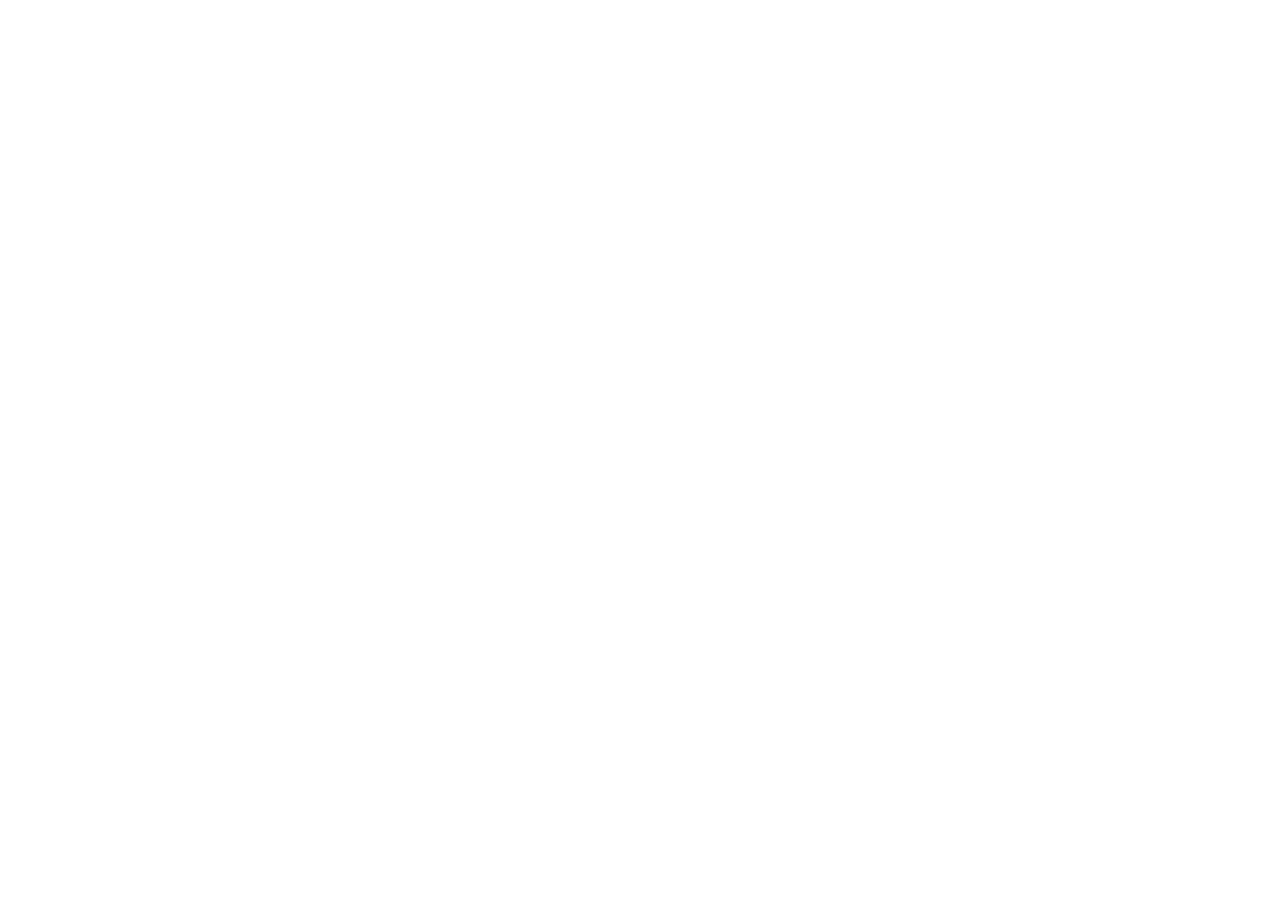
==== first_version/index.html @ ee012e79 "Навел порядок в файлах" ====
<!DOCTYPE html>
<html lang="en">
<head>
    <meta charset="UTF-8">
    <meta name="viewport" content="width=device-width, initial-scale=1.0">
    <meta http-equiv="X-UA-Compatible" content="ie=edge">
    <title>Document</title>
    <link rel="stylesheet" href="css/style.css">
</head>
<body>
    <div class="container">
        <div class="slider">
            
        </div>
    </div>
</body>
</html>
---- first_version/css/style.css ----
* {
    margin: 0;
    padding: 0;
}

.container {
    width: 1366px;
    margin: 0 auto;
}

.slider {
    height: 800px;
    background-image: url(/img/slider-img.jpg)
    
}
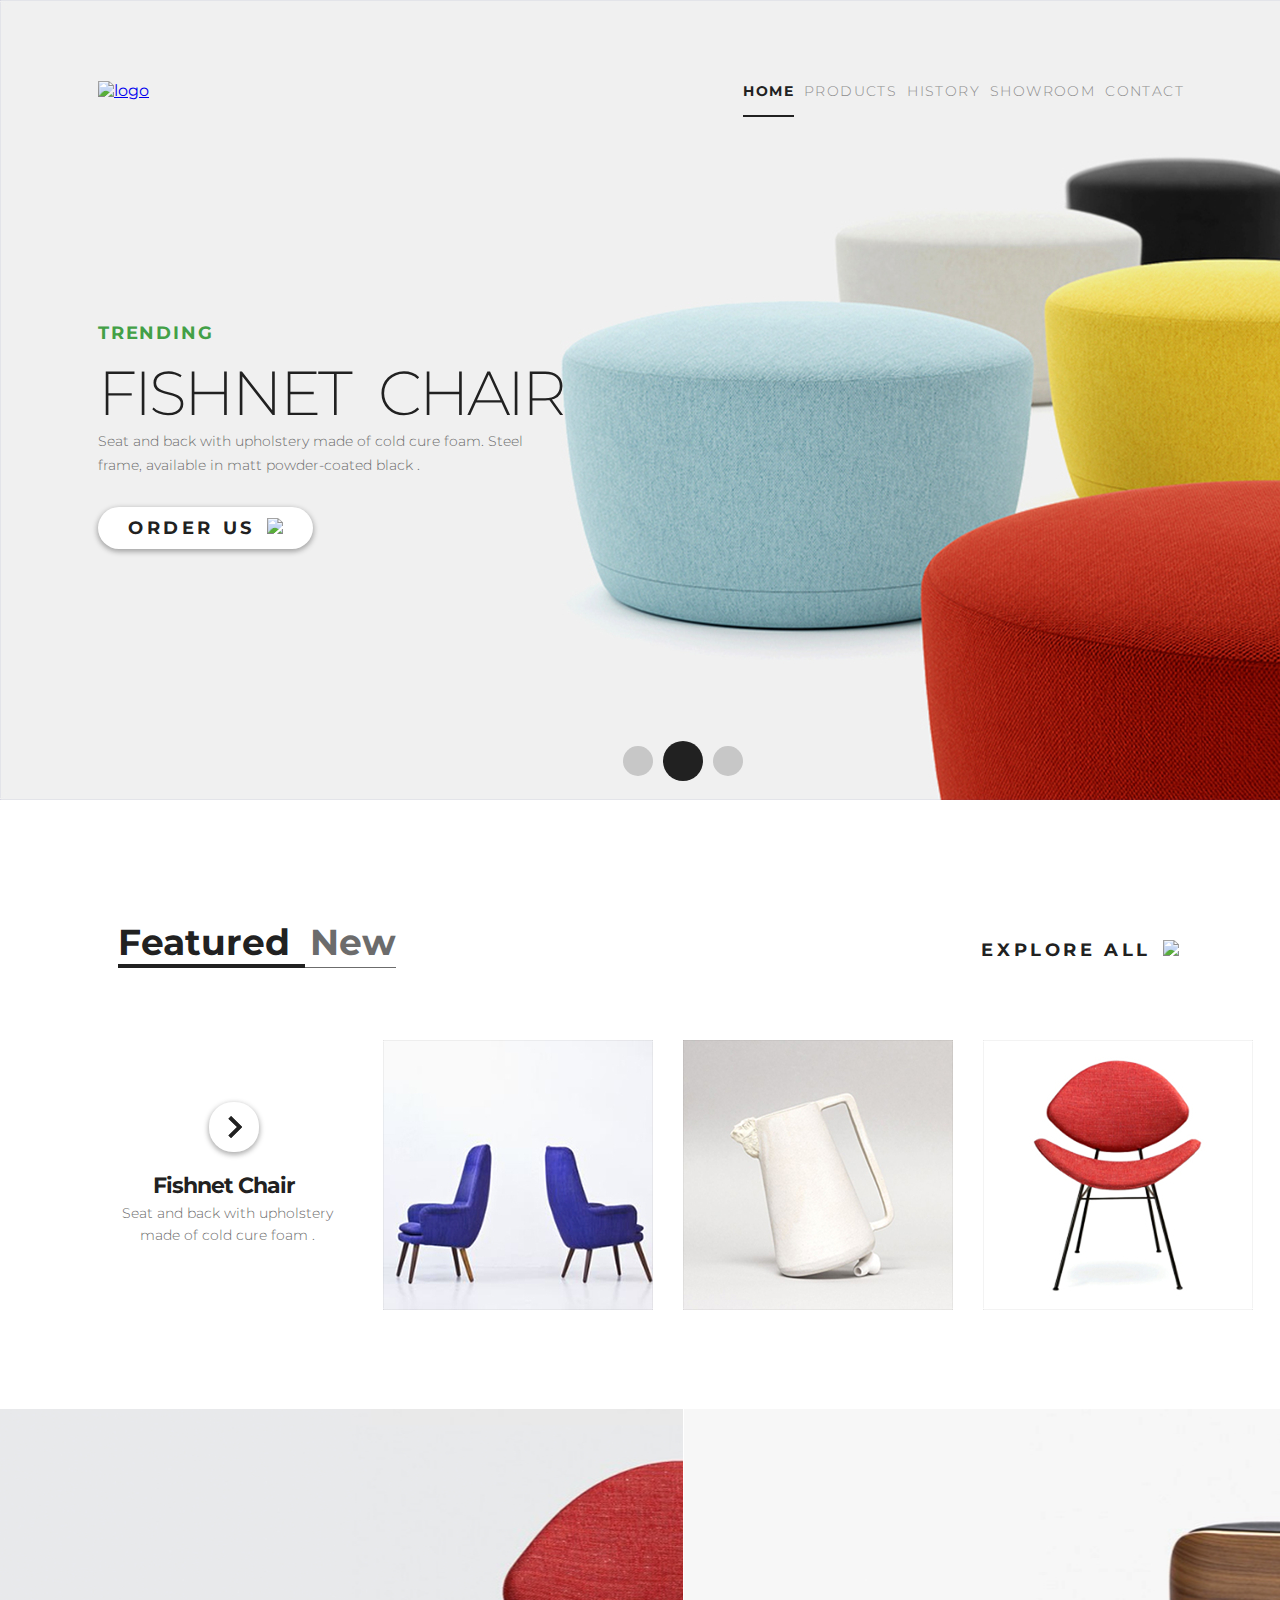
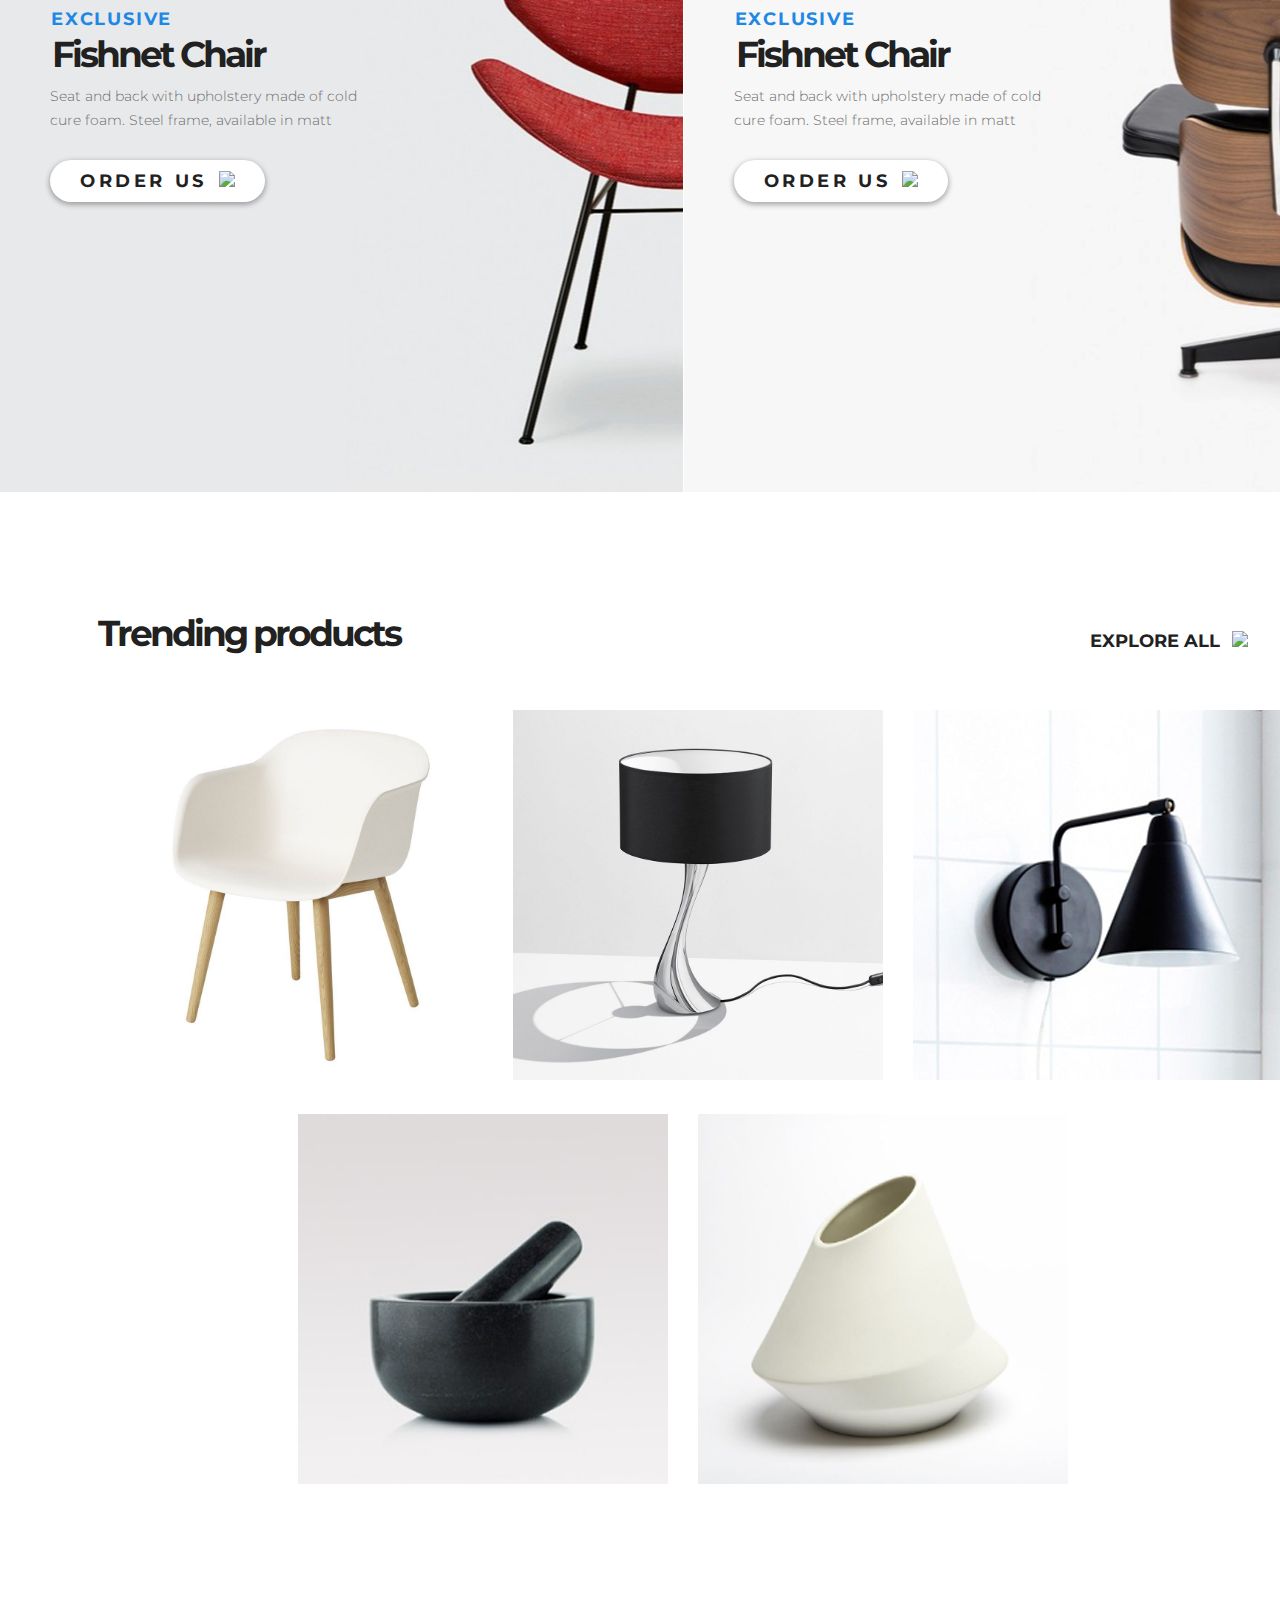
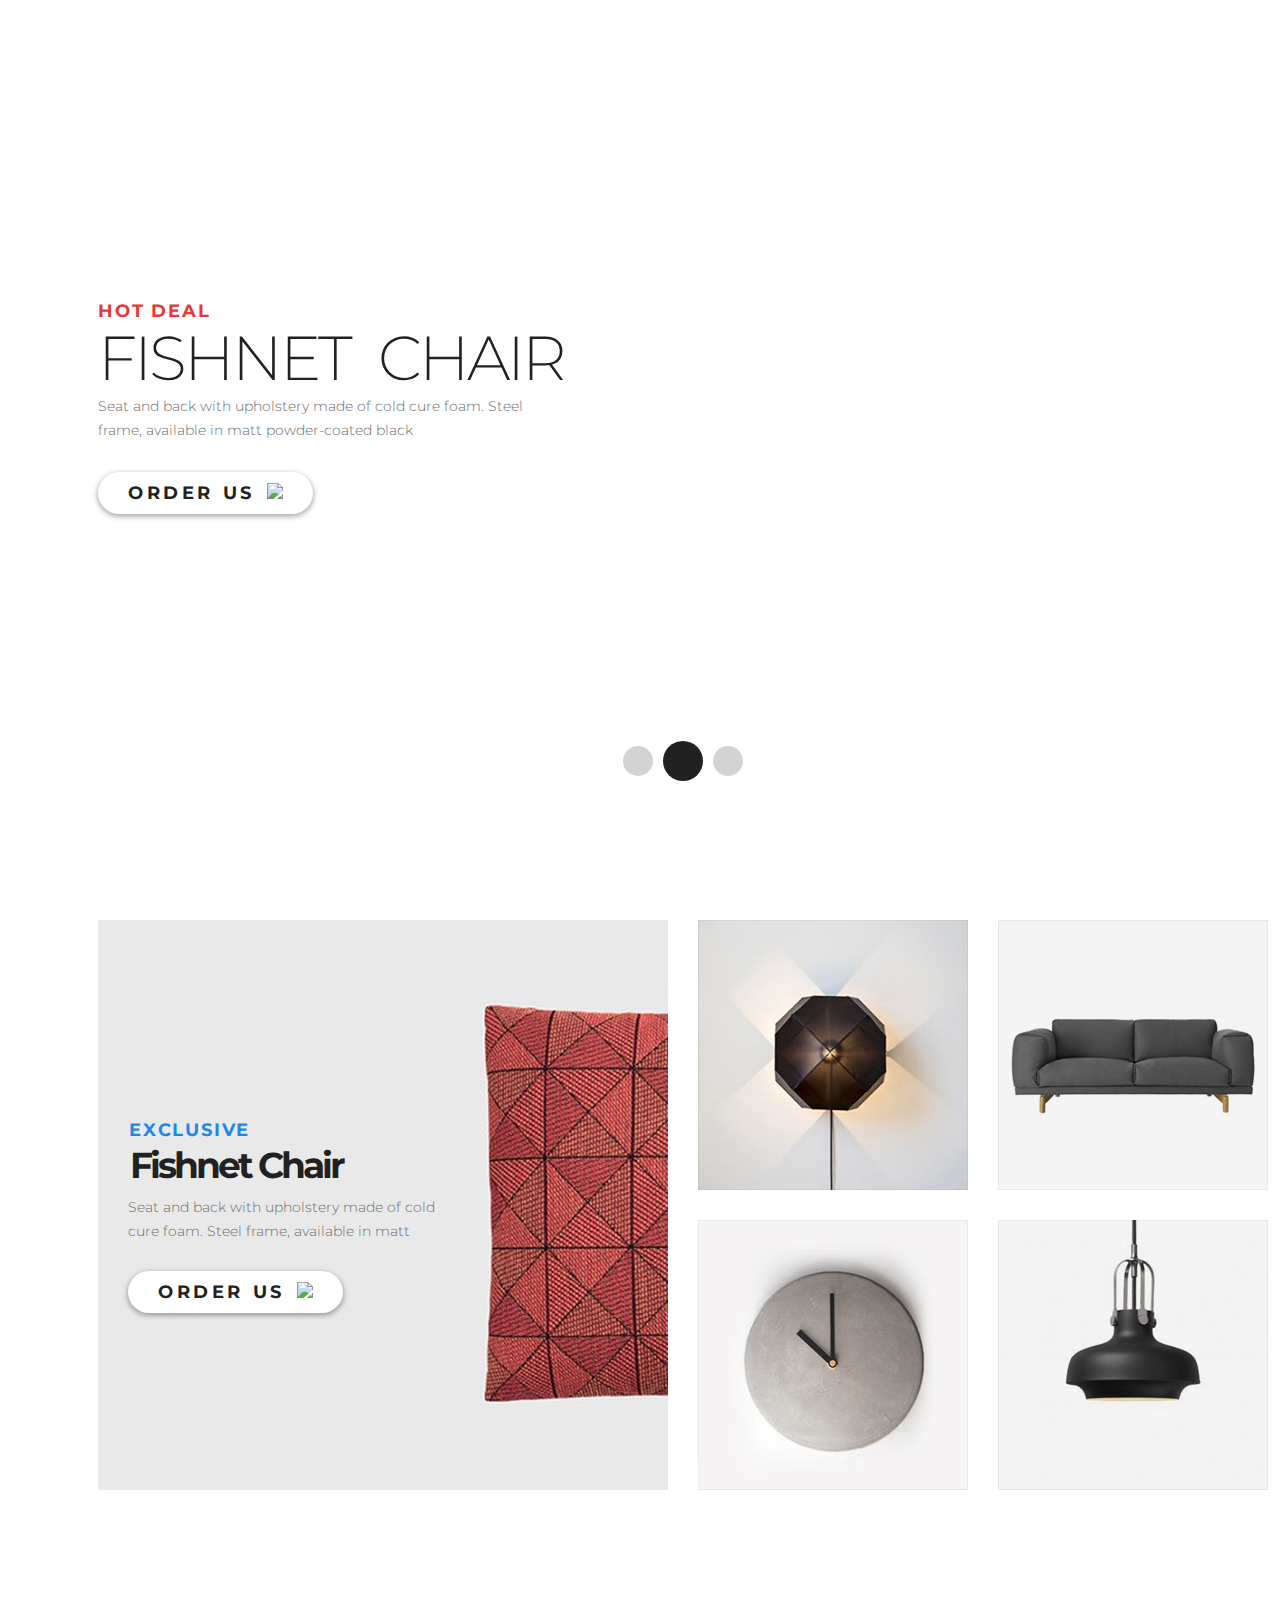
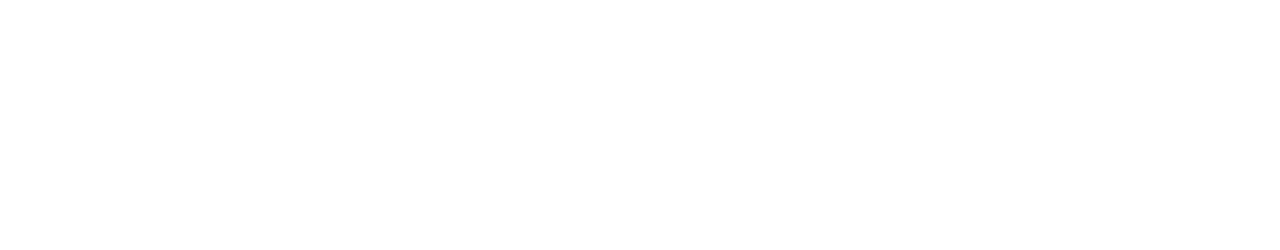
==== commit b854f459: "сделал все блоки кроме последнего" ====
--- a/first_version/index.html
+++ b/first_version/index.html
@@ -1,17 +1,135 @@
 <!DOCTYPE html>
 <html lang="en">
+
 <head>
     <meta charset="UTF-8">
     <meta name="viewport" content="width=device-width, initial-scale=1.0">
     <meta http-equiv="X-UA-Compatible" content="ie=edge">
     <title>Document</title>
+    <link href="https://fonts.googleapis.com/css?family=Montserrat:100,300,400,700&display=swap" rel="stylesheet">
     <link rel="stylesheet" href="css/style.css">
 </head>
+
 <body>
     <div class="container">
-        <div class="slider">
-            
+        <div class="slider site-padding">
+            <div class="header">
+                <a href="index.html" class="logo"><img src="/img/logo.svg" alt="logo"></a>
+                <ul class="menu">
+                    <li class="menu__link menu__link_active">HOME</li>
+                    <li class="menu__link">PRODUCTS</li>
+                    <li class="menu__link">HISTORY</li>
+                    <li class="menu__link">SHOWROOM</li>
+                    <li class="menu__link">CONTACT</li>
+                    <li class="menu__link"><img class="search" src="/img/search.svg" alt=""></li>
+                </ul>
+            </div>
+            <div class="slider__text">
+                <p class="slider__text_above">TRENDING</p>
+                <h2 class="slider__h2">Fishnet Chair</h2>
+                <p class="slider__text_info">Seat and back with upholstery made of cold cure foam. Steel frame,
+                    available in matt powder-coated black
+                    .</p>
+                <a class="button" href="#"> Order Us<img class="arrow" src="/img/arrow.svg"></a>
+
+            </div>
+            <div class="slider__pagination">
+                <a href="" class="slider__circle"></a>
+                <a href="" class="slider__circle slider__circle_active"></a>
+                <a href="" class="slider__circle"></a>
+            </div>
+        </div>
+        <div class="featured ">
+            <ul class="featured__menu">
+                <li class="featured__menu_link_active">Featured</li>
+                <li class="featured__menu_link_new">New</li>
+                <li class="featured__menu_link featured__menu_side">EXPLORE&nbsp;ALL<img class="arrow"
+                        src="/img/arrow.svg"></li>
+            </ul>
+            <div class="featured__goods">
+                <div class="featured__goods_back">
+                    <div class="arrow__button" href="#">
+                        <img class="arrow_button_img" src="img/arrow.svg">
+
+                    </div>
+                    <h3 class="featured__goods_h3">Fishnet&nbsp;Chair</h3>
+                    <p class="featured__goods_text">Seat and back with upholstery made of cold cure foam
+                        .</p>
+                </div>
+                <a href="" class="featured__goods_img"><img src="img/product-2.jpg" alt=""></a>
+                <a href="" class="featured__goods_img"><img src="img/product-3.jpg" alt=""></a>
+                <a href="" class="featured__goods_img"><img src="img/product-4.jpg" alt=""></a>
+            </div>
+        </div>
+        <div class="exclusive">
+            <div class="exclusive_half_first">
+                <div class="exclusive__all_text">
+                    <p class="exclusive__text_above">exclusive</p>
+                    <h2 class="exclusive__h2">Fishnet&nbsp;Chair</h2>
+                    <p class="exclusive__text_info">Seat and back with upholstery made of cold cure foam. Steel frame,
+                        available in matt</p>
+                    <a class="exclusive__button" href="#"> Order Us<img class="arrow" src="/img/arrow.svg"></a>
+                </div>
+
+            </div>
+            <div class="exclusive_half_second">
+                <div class="exclusive__all_text">
+                    <p class="exclusive__text_above">exclusive</p>
+                    <h2 class="exclusive__h2">Fishnet&nbsp;Chair</h2>
+                    <p class="exclusive__text_info">Seat and back with upholstery made of cold cure foam. Steel frame,
+                        available in matt</p>
+                    <a class="exclusive__button" href="#"> Order Us<img class="arrow" src="/img/arrow.svg"></a>
+                </div>
+
+            </div>
+        </div>
+        <div class="trending__products">
+            <nav class="trending__products_nav">
+                <h2 class="trending__h2">Trending&nbsp;products</h2>
+                <a class="trending__products_explore" href="#">EXPLORE&nbsp;ALL<img class="arrow"
+                        src="/img/arrow.svg"></a>
+            </nav>
+            <div class="trending__images">
+                <a href="" class="trending__images_item"><img src="/img/product-11.jpg" alt=""></a>
+                <a href="" class="trending__images_item"><img src="img/product-21.jpg" alt=""></a>
+                <a href="" class="trending__images_item"><img src="img/product-31.jpg" alt=""></a>
+                <a href="" class="trending__images_item"><img src="img/product-41.jpg" alt=""></a>
+                <a href="" class="trending__images_item"><img src="img/product-5.jpg" alt=""></a>
+                <a href="" class="trending__images_item"><img src="img/product-6.jpg" alt=""></a>
+
+            </div>
+        </div>
+        <div class="deal site-padding">
+            <div class="deal__text">
+                <p class="deal__text_above">Hot&nbsp;deal</p>
+                <h2 class="deal__h2">Fishnet Chair</h2>
+                <p class="deal__text_info">Seat and back with upholstery made of cold cure foam. Steel frame, available
+                    in matt powder-coated black
+                </p>
+                <a class="button" href="#"> Order Us<img class="arrow" src="/img/arrow.svg"></a>
+
+            </div>
+            <div class="deal__pagination">
+                <a href="" class="deal__circle"></a>
+                <a href="" class="deal__circle deal__circle_active"></a>
+                <a href="" class="deal__circle"></a>
+            </div>
+        </div>
+        <div class="galerie site-padding">
+            <div class="galerie__big">
+                <div class="galerie__all_text">
+                    <p class="galerie__text_above">exclusive</p>
+                    <h2 class="galerie__h2">Fishnet&nbsp;Chair</h2>
+                    <p class="galerie__text_info">Seat and back with upholstery made of cold cure foam. Steel frame,
+                        available in matt</p>
+                    <a class="button galerie__button" href="#"> Order Us<img class="arrow" src="/img/arrow.svg"></a>
+                </div>
+            </div>
+            <div class="galerie__small">
+
+            </div>
         </div>
     </div>
 </body>
+
 </html>--- a/first_version/css/style.css
+++ b/first_version/css/style.css
@@ -3,6 +3,10 @@
     padding: 0;
 }
 
+body {
+    font-family: 'Montserrat', sans-serif;
+}
+
 .container {
     width: 1366px;
     margin: 0 auto;
@@ -10,6 +14,532 @@
 
 .slider {
     height: 800px;
-    background-image: url(/img/slider-img.jpg)
-    
+    background-image: url(../img/slider-img.jpg);
+    display: flex;
+    flex-direction: column;
+    justify-content: space-between;
+    padding-bottom: 19px;
+    box-sizing: border-box;
+
+}
+
+.site-padding {
+    padding-right: 98px;
+    padding-left: 98px;
+}
+
+.header {
+    display: flex;
+    justify-content: space-between;
+    align-items: center;
+}
+
+.menu {
+    display: flex;
+    flex-direction: row;
+    list-style: none;
+    padding-top: 67px;
+
+}
+
+.menu__link {
+    text-decoration: none;
+    margin-right: 5px;
+    margin-left: 5px;
+    color: #8c8c8c;
+    font-size: 14px;
+    font-weight: 300;
+    line-height: 48px;
+    text-transform: uppercase;
+    letter-spacing: 1.4px;
+
+
+
+
+}
+
+.logo {
+    padding-top: 63px;
+}
+
+.slider__text_above {
+    color: #43a047;
+    font-size: 18px;
+    font-weight: 700;
+    line-height: 48px;
+    text-transform: uppercase;
+    color: #43a047;
+    letter-spacing: 1.8px;
+}
+
+.slider__h2 {
+    color: #212121;
+    font-size: 62px;
+    font-weight: 250;
+    line-height: 72px;
+    text-transform: uppercase;
+    letter-spacing: -3px;
+    word-spacing: 15px;
+
+}
+
+.slider__text_info {
+    color: #6c6c6c;
+    font-size: 14px;
+    font-weight: 300;
+    line-height: 24px;
+    width: 458px;
+    height: 38px;
+}
+
+.search {
+    padding-top: 14px;
+    padding-right: 69px;
+}
+
+.button {
+    font-size: 18px;
+    font-weight: 700;
+    text-transform: uppercase;
+    color: #212121;
+    letter-spacing: 3.6px;
+    box-shadow: 0 2px 5px 1px rgba(33, 33, 33, 0.35);
+    border-radius: 23px;
+    background-color: #ffffff;
+    padding: 10px 30px;
+    text-decoration: none;
+    display: inline-block;
+    margin-top: 40px;
+}
+
+.menu__link_active {
+    color: #212121;
+    font-weight: 700;
+    letter-spacing: 1.4px;
+    border-bottom: 2px solid #212121;
+}
+
+.slider__circle {
+    display: block;
+    width: 30px;
+    height: 30px;
+    border-radius: 50%;
+    background-color: #212121;
+    opacity: 0.2;
+    margin-left: 5px;
+    margin-right: 5px;
+}
+
+.slider__pagination {
+    display: flex;
+    justify-content: center;
+    align-items: center;
+}
+
+.slider__circle_active {
+    width: 40px;
+    height: 40px;
+    opacity: 1;
+}
+
+.featured {
+    height: 609px;
+}
+
+.featured__menu {
+    display: flex;
+    justify-content: flex-start;
+    flex-direction: row;
+    list-style: none;
+    padding-top: 120px;
+    margin-right: 107px;
+    margin-left: 118px;
+}
+
+.featured__menu_side {
+    padding-top: 18px;
+    padding-right: 80px;
+    color: #212121;
+    font-family: Montserrat;
+    font-size: 18px;
+    font-weight: 700;
+    line-height: 24px;
+    text-transform: uppercase;
+    letter-spacing: 3.6px;
+    margin-left: auto;
+}
+
+.featured__menu_link_active {
+    flex-basis: 158px;
+    color: #212121;
+    font-family: Montserrat;
+    font-size: 36px;
+    font-weight: 700;
+    border-bottom: 4px solid #212121;
+    padding-right: 15px;
+}
+
+.featured__menu_link_new {
+    flex-basis: 80px;
+    padding-left: 5px;
+    color: #6c6c6c;
+    font-family: Montserrat;
+    font-size: 36px;
+    font-weight: 700;
+    border-bottom: 1px solid #6c6c6c;
+}
+
+.featured__goods {
+    display: flex;
+    padding-top: 72px;
+    justify-content: space-between;
+    margin-right: 98px;
+    margin-left: 98px;
+
+}
+
+.featured__goods_img {
+    margin-right: 15px;
+    margin-left: 15px;
+}
+
+.exclusive {
+    display: flex;
+}
+
+.exclusive_half_first {
+    margin-right: 1px;
+    height: 683px;
+    background-image: url(../img/promo-img1.jpg);
+    width: 683px;
+}
+
+.exclusive_half_second {
+
+    height: 683px;
+    background-image: url(../img/promo-img.jpg);
+    width: 683px;
+}
+
+.trending__products {
+    height: 1108px;
+}
+
+.trending__products_nav {
+    display: flex;
+    justify-content: space-between;
+}
+
+.trending__products_explore {
+    text-decoration: none;
+    padding-right: 118px;
+    padding-top: 137px;
+    width: 158px;
+    height: 13px;
+    color: #212121;
+    font-family: Montserrat;
+    font-size: 18px;
+    font-weight: 700;
+    line-height: 24px;
+    text-transform: uppercase;
+    letter-spacing: 0px;
+}
+
+.trending__h2 {
+    width: 331px;
+    height: 35px;
+    color: #212121;
+    font-family: Montserrat;
+    font-size: 36px;
+    font-weight: 700;
+    padding-left: 98px;
+    padding-top: 119px;
+    letter-spacing: -3px;
+}
+
+.trending__images {
+    padding-top: 64px;
+    display: flex;
+    justify-content: center;
+    flex-wrap: wrap;
+
+
+}
+
+.trending__images_item {
+
+    margin-right: 15px;
+    margin-left: 15px;
+    padding-bottom: 30px;
+}
+
+.deal {
+    height: 800px;
+    background-image: url(/img/slider.jpg);
+    display: flex;
+    flex-direction: column;
+    justify-content: space-between;
+    padding-bottom: 19px;
+    box-sizing: border-box;
+}
+
+.deal__text {
+    padding-top: 287px;
+}
+
+.deal__text_above {
+    width: 105px;
+    height: 13px;
+    color: #e53935;
+    font-family: Montserrat;
+    font-size: 18px;
+    font-weight: 700;
+    line-height: 48px;
+    text-transform: uppercase;
+    letter-spacing: 1.8px;
+}
+
+.deal__h2 {
+    color: #212121;
+    font-size: 62px;
+    font-weight: 250;
+    line-height: 72px;
+    text-transform: uppercase;
+    letter-spacing: -3px;
+    word-spacing: 15px;
+    padding-top: 22px;
+}
+
+.deal__text_info {
+    width: 458px;
+    height: 38px;
+    color: #6c6c6c;
+    font-family: Montserrat;
+    font-size: 14px;
+    font-weight: 300;
+    line-height: 24px;
+}
+
+.deal__pagination {
+    display: flex;
+    justify-content: center;
+    align-items: center;
+}
+
+.deal__circle {
+    display: block;
+    width: 30px;
+    height: 30px;
+    border-radius: 50%;
+    background-color: #212121;
+    opacity: 0.2;
+    margin-left: 5px;
+    margin-right: 5px;
+}
+
+.deal__circle_active {
+    width: 40px;
+    height: 40px;
+    opacity: 1;
+}
+
+.featured__goods_example {
+    width: 270px;
+    height: 270px;
+    border: 1px solid #9c9c9c;
+    background-color: #ffffff;
+    opacity: 0.9;
+}
+
+.galerie {
+    height: 810px;
+    padding-top: 120px;
+    padding-bottom: 120px;
+    display: flex;
+
+
+}
+
+.galerie__big {
+    width: 570px;
+    height: 570px;
+    background-image: url(../img/product-1-lg.jpg);
+
+}
+
+.galerie__small {
+    width: 570px;
+    height: 570px;
+    background-image: url(../img/4-layers.jpg);
+    margin-left: 30px;
+
+
+
+}
+
+
+
+.galerie__text_above {
+    padding-top: 186px;
+    width: 115px;
+    height: 13px;
+    color: #1e88e5;
+
+    font-family: Montserrat;
+    font-size: 18px;
+    font-weight: 700;
+    line-height: 48px;
+    text-transform: uppercase;
+
+
+    letter-spacing: 1.8px;
+    padding-left: 31px;
+}
+
+.galerie__h2 {
+    width: 236px;
+    height: 28px;
+    color: #212121;
+    font-family: Montserrat;
+    font-size: 36px;
+    font-weight: 700;
+    padding-top: 24px;
+    padding-left: 32px;
+    letter-spacing: -3px;
+}
+
+.galerie__text_info {
+    width: 332px;
+    height: 36px;
+    color: #6c6c6c;
+    font-family: Montserrat;
+    font-size: 14px;
+    font-weight: 300;
+    line-height: 24.04px;
+    padding-top: 24px;
+    padding-left: 30px;
+
+}
+
+.galerie__button {
+    margin-left: 30px;
+    letter-spacing: 3.6px;
+}
+
+.arrow {
+    padding-left: 12px;
+
+}
+
+
+
+.exclusive__text_above {
+    padding-top: 186px;
+    width: 115px;
+    height: 13px;
+    color: #1e88e5;
+
+    font-family: Montserrat;
+    font-size: 18px;
+    font-weight: 700;
+    line-height: 48px;
+    text-transform: uppercase;
+
+
+    letter-spacing: 1.8px;
+    padding-left: 51px;
+
+}
+
+.exclusive__h2 {
+    width: 236px;
+    height: 28px;
+    color: #212121;
+    font-family: Montserrat;
+    font-size: 36px;
+    font-weight: 700;
+    padding-top: 24px;
+    padding-left: 52px;
+    letter-spacing: -3px;
+}
+
+.exclusive__text_info {
+    width: 332px;
+    height: 36px;
+    color: #6c6c6c;
+    font-family: Montserrat;
+    font-size: 14px;
+    font-weight: 300;
+    line-height: 24.04px;
+    padding-top: 24px;
+    padding-left: 50px;
+}
+
+.exclusive__button {
+    font-size: 18px;
+    font-weight: 700;
+    text-transform: uppercase;
+    color: #212121;
+    letter-spacing: 3.6px;
+    box-shadow: 0 2px 5px 1px rgba(33, 33, 33, 0.35);
+    border-radius: 23px;
+    background-color: #ffffff;
+    padding: 10px 30px;
+    text-decoration: none;
+    display: inline-block;
+    margin-top: 40px;
+    margin-left: 50px;
+}
+
+.featured__goods_back {
+    width: 270px;
+    height: 270px;
+    background-image: url(/img/back.svg);
+
+
+
+}
+
+.arrow__button {
+    width: 48px;
+    height: 48px;
+    border: 1px solid #ffffff33;
+    box-shadow: 0 2px 5px 1px rgba(33, 33, 33, 0.35);
+    border-radius: 24px;
+    background-color: #ffffff33;
+    display: flex;
+    justify-content: center;
+    align-items: center;
+    margin-left: 111px;
+    margin-top: 62px;
+}
+
+.arrow_button_img {
+    width: 15px;
+}
+
+.featured__goods_h3 {
+    margin-top: 19px;
+    text-align: center;
+    width: 145px;
+    height: 17px;
+    color: #212121;
+    font-family: Montserrat;
+    font-size: 22px;
+    font-weight: 700;
+    line-height: 29.88px;
+    margin-left: 53px;
+    letter-spacing: -1px
+}
+
+.featured__goods_text {
+    text-align: center;
+    margin-left: 20px;
+    margin-top: 15px;
+    color: #6c6c6c;
+    font-family: Montserrat;
+    font-size: 14px;
+    font-weight: 300;
+    line-height: 21.91px;
+    margin-right: 32px;
 }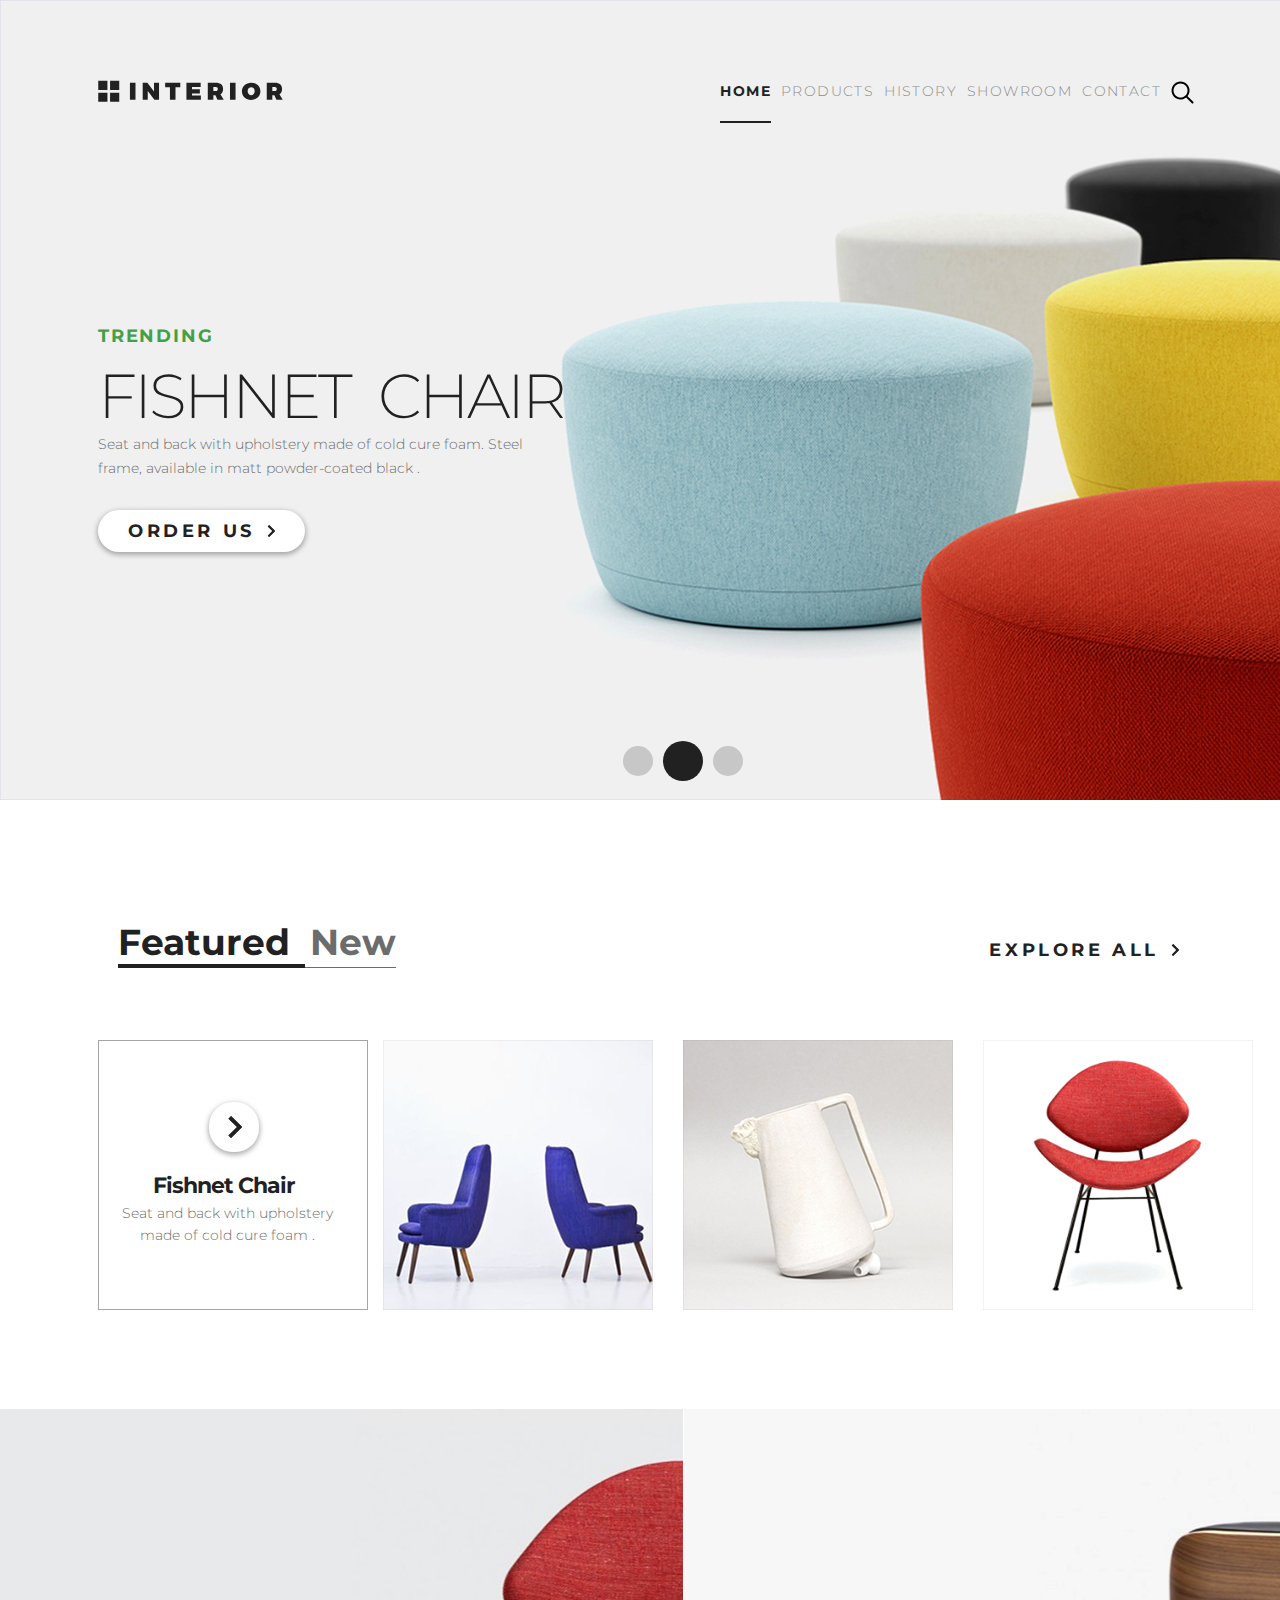
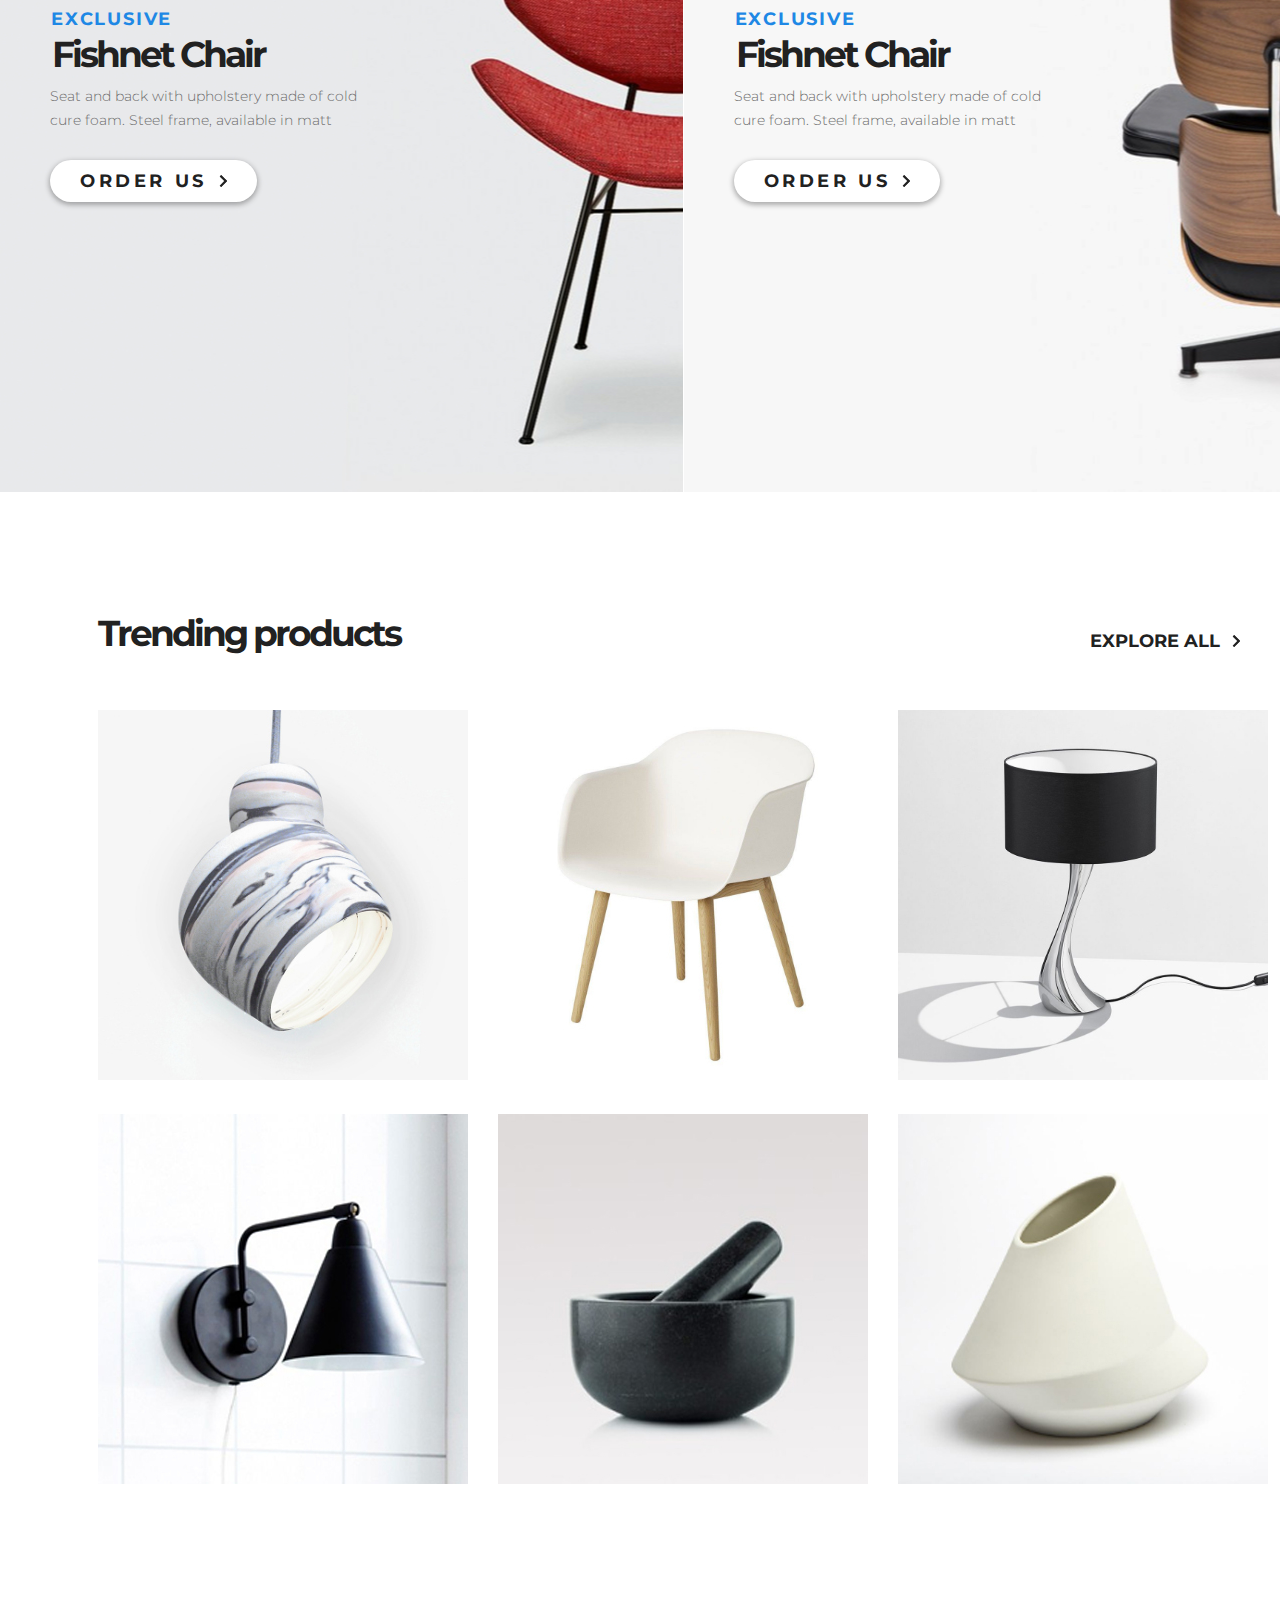
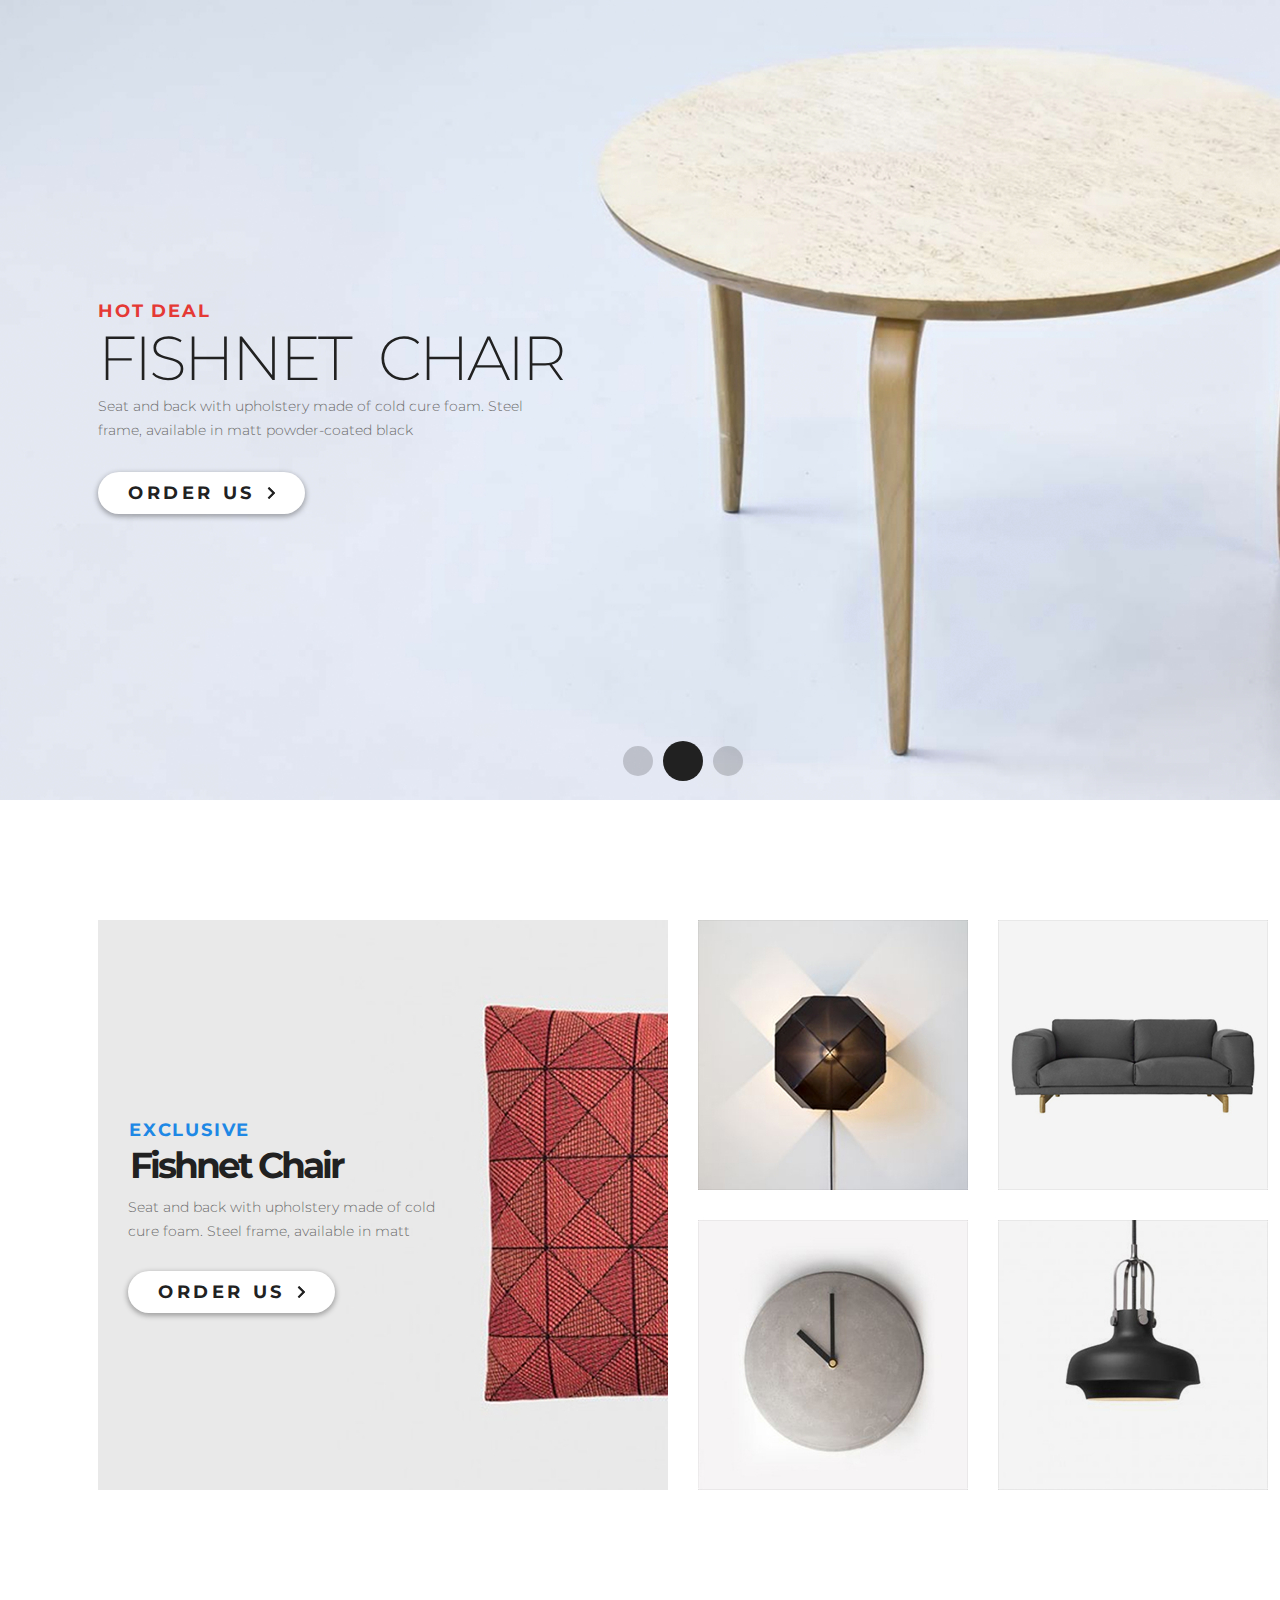
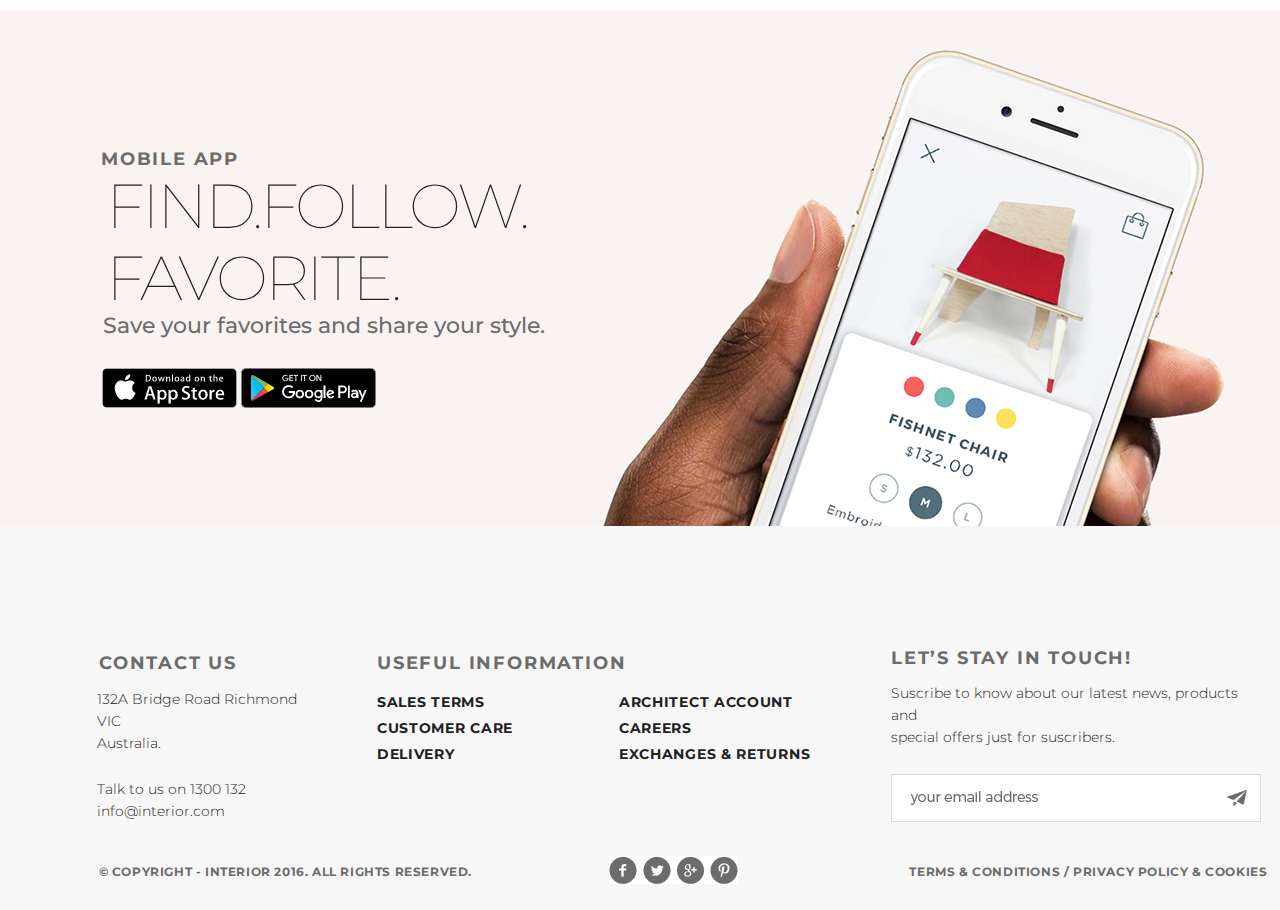
==== commit 05b1b861: "закончил дз" ====
--- a/first_version/index.html
+++ b/first_version/index.html
@@ -7,6 +7,7 @@
     <meta http-equiv="X-UA-Compatible" content="ie=edge">
     <title>Document</title>
     <link href="https://fonts.googleapis.com/css?family=Montserrat:100,300,400,700&display=swap" rel="stylesheet">
+    <link href="https://fonts.googleapis.com/css?family=Montserrat:100,400&display=swap" rel="stylesheet">
     <link rel="stylesheet" href="css/style.css">
 </head>
 
@@ -14,14 +15,14 @@
     <div class="container">
         <div class="slider site-padding">
             <div class="header">
-                <a href="index.html" class="logo"><img src="/img/logo.svg" alt="logo"></a>
+                <a href="index.html" class="logo"><img src="img/logo.svg" alt="logo"></a>
                 <ul class="menu">
                     <li class="menu__link menu__link_active">HOME</li>
                     <li class="menu__link">PRODUCTS</li>
                     <li class="menu__link">HISTORY</li>
                     <li class="menu__link">SHOWROOM</li>
                     <li class="menu__link">CONTACT</li>
-                    <li class="menu__link"><img class="search" src="/img/search.svg" alt=""></li>
+                    <li class="menu__link"><img class="search" src="img/search.svg" alt=""></li>
                 </ul>
             </div>
             <div class="slider__text">
@@ -30,7 +31,7 @@
                 <p class="slider__text_info">Seat and back with upholstery made of cold cure foam. Steel frame,
                     available in matt powder-coated black
                     .</p>
-                <a class="button" href="#"> Order Us<img class="arrow" src="/img/arrow.svg"></a>
+                <a class="button" href="#"> Order Us<img class="arrow" src="img/arrow.svg"></a>
 
             </div>
             <div class="slider__pagination">
@@ -44,7 +45,7 @@
                 <li class="featured__menu_link_active">Featured</li>
                 <li class="featured__menu_link_new">New</li>
                 <li class="featured__menu_link featured__menu_side">EXPLORE&nbsp;ALL<img class="arrow"
-                        src="/img/arrow.svg"></li>
+                        src="img/arrow.svg"></li>
             </ul>
             <div class="featured__goods">
                 <div class="featured__goods_back">
@@ -68,7 +69,7 @@
                     <h2 class="exclusive__h2">Fishnet&nbsp;Chair</h2>
                     <p class="exclusive__text_info">Seat and back with upholstery made of cold cure foam. Steel frame,
                         available in matt</p>
-                    <a class="exclusive__button" href="#"> Order Us<img class="arrow" src="/img/arrow.svg"></a>
+                    <a class="exclusive__button" href="#"> Order Us<img class="arrow" src="img/arrow.svg"></a>
                 </div>
 
             </div>
@@ -78,7 +79,7 @@
                     <h2 class="exclusive__h2">Fishnet&nbsp;Chair</h2>
                     <p class="exclusive__text_info">Seat and back with upholstery made of cold cure foam. Steel frame,
                         available in matt</p>
-                    <a class="exclusive__button" href="#"> Order Us<img class="arrow" src="/img/arrow.svg"></a>
+                    <a class="exclusive__button" href="#"> Order Us<img class="arrow" src="img/arrow.svg"></a>
                 </div>
 
             </div>
@@ -87,10 +88,10 @@
             <nav class="trending__products_nav">
                 <h2 class="trending__h2">Trending&nbsp;products</h2>
                 <a class="trending__products_explore" href="#">EXPLORE&nbsp;ALL<img class="arrow"
-                        src="/img/arrow.svg"></a>
+                        src="img/arrow.svg"></a>
             </nav>
             <div class="trending__images">
-                <a href="" class="trending__images_item"><img src="/img/product-11.jpg" alt=""></a>
+                <a href="" class="trending__images_item"><img src="img/product-11.jpg" alt=""></a>
                 <a href="" class="trending__images_item"><img src="img/product-21.jpg" alt=""></a>
                 <a href="" class="trending__images_item"><img src="img/product-31.jpg" alt=""></a>
                 <a href="" class="trending__images_item"><img src="img/product-41.jpg" alt=""></a>
@@ -106,7 +107,7 @@
                 <p class="deal__text_info">Seat and back with upholstery made of cold cure foam. Steel frame, available
                     in matt powder-coated black
                 </p>
-                <a class="button" href="#"> Order Us<img class="arrow" src="/img/arrow.svg"></a>
+                <a class="button" href="#"> Order Us<img class="arrow" src="img/arrow.svg"></a>
 
             </div>
             <div class="deal__pagination">
@@ -122,11 +123,83 @@
                     <h2 class="galerie__h2">Fishnet&nbsp;Chair</h2>
                     <p class="galerie__text_info">Seat and back with upholstery made of cold cure foam. Steel frame,
                         available in matt</p>
-                    <a class="button galerie__button" href="#"> Order Us<img class="arrow" src="/img/arrow.svg"></a>
+                    <a class="button galerie__button" href="#"> Order Us<img class="arrow" src="img/arrow.svg"></a>
                 </div>
             </div>
             <div class="galerie__small">
 
+            </div>
+        </div>
+        <div class="mobile">
+            <p class="mobile__text_above">
+                mobile&nbsp;app
+            </p>
+            <h2 class="mobile__h2">
+                find.follow.<br>favorite.
+            </h2>
+            <p class="mobile__text_info">
+                Save&nbsp;your&nbsp;favorites&nbsp;and&nbsp;share&nbsp;your&nbsp;style.
+            </p>
+            <div class="mobile__images">
+                <a href="https://www.apple.com/ru/ios/app-store/" target="_blank"><img src="img/app-store.jpg"
+                        alt=""></a>
+                <a href="https://play.google.com/store" target="_blank"><img src="img/google-play.jpg" alt=""></a>
+            </div>
+        </div>
+        <div class="footer">
+            <div class="footer-first">
+                <div class="footer__contact">
+                    <h4 class="footer__contact_us">
+                        contact&nbsp;us
+                    </h4>
+                    <p class="footer__adress">
+                        132A Bridge Road Richmond VIC<br>
+                        Australia.
+
+
+                    </p>
+                    <p class="footer__telefon">
+                        Talk to us on 1300 132<br>
+                        info@interior.com
+                    </p>
+                </div>
+                <div class="footer__info">
+                    <h4 class="footer__info_info">
+                        Useful&nbsp;Information
+                    </h4>
+
+                    <div class="footer_nav">
+                        <div class="footer__all">
+                            <a class="footer__all_link" href="#">Sales terms</a>
+                            <a class="footer__all_link" href="#">Customer&nbsp;care</a>
+                            <a class="footer__all_link" href="#">Delivery</a>
+                        </div>
+                        <div class="footer__all_right">
+                            <a class="footer__all_link" href="#">Architect&nbsp;Account</a>
+                            <a class="footer__all_link" href="#">Careers</a>
+                            <a class="footer__all_link" href="#">exchanges&nbsp;&&nbsp;returns</a>
+                        </div>
+                    </div>
+                </div>
+                <div class="footer__intouch">
+                    <h4 class="footer__intouch_h4">
+                        Let’s Stay in Touch!
+                    </h4>
+                    <p class="footer__intouch_subscribe">
+                        Suscribe to know about our latest news, products and<br>special offers just for suscribers.
+                    </p>
+                    <img src="img/3-layers.jpg" alt="" class="email_img">
+                </div>
+            </div>
+            <div class="footer__copyright">
+                <p class="copyright">
+                    &copy;&nbsp;Copyright&nbsp;-&nbsp;INTERIOR&nbsp;2016.&nbsp;All&nbsp;Rights&nbsp;Reserved.
+                </p>
+                <a href="https://www.facebook.com/" class="footer__logo"><img src="img/social-links.jpg"
+                        alt="social links"></a>
+                <p class="terms">
+                    Terms & Conditions / Privacy policy & Cookies
+                </p>
             </div>
         </div>
     </div>
--- a/first_version/css/style.css
+++ b/first_version/css/style.css
@@ -275,7 +275,7 @@
 
 .deal {
     height: 800px;
-    background-image: url(/img/slider.jpg);
+    background-image: url(../img/slider.jpg);
     display: flex;
     flex-direction: column;
     justify-content: space-between;
@@ -353,8 +353,7 @@
 
 .galerie {
     height: 810px;
-    padding-top: 120px;
-    padding-bottom: 120px;
+
     display: flex;
 
 
@@ -363,6 +362,7 @@
 .galerie__big {
     width: 570px;
     height: 570px;
+    margin-top: 120px;
     background-image: url(../img/product-1-lg.jpg);
 
 }
@@ -372,6 +372,7 @@
     height: 570px;
     background-image: url(../img/4-layers.jpg);
     margin-left: 30px;
+    margin-top: 120px;
 
 
 
@@ -494,7 +495,7 @@
 .featured__goods_back {
     width: 270px;
     height: 270px;
-    background-image: url(/img/back.svg);
+    background-image: url(../img/back.svg);
 
 
 
@@ -542,4 +543,240 @@
     font-weight: 300;
     line-height: 21.91px;
     margin-right: 32px;
+}
+
+.mobile {
+    height: 516px;
+    background-image: url(../img/back-img.png);
+}
+
+.mobile__text_above {
+    width: 128px;
+    height: 13px;
+    color: #6c6c6c;
+    font-family: Montserrat;
+    font-size: 18px;
+    font-weight: 700;
+    line-height: 48px;
+    text-transform: uppercase;
+    letter-spacing: 1.8px;
+    padding-top: 125px;
+    margin-left: 101px;
+}
+
+.mobile__h2 {
+    width: 407px;
+    height: 116px;
+    color: #212121;
+    font-family: Montserrat;
+    font-size: 62px;
+    font-weight: 100;
+    line-height: 72px;
+    text-transform: uppercase;
+    margin-left: 106px;
+    margin-top: 22px;
+    letter-spacing: -3px;
+}
+
+.mobile__text_info {
+    width: 413px;
+    height: 21px;
+    color: #6c6c6c;
+    font-family: Montserrat;
+    font-size: 22px;
+    font-weight: 300;
+    line-height: 24px;
+    margin-top: 28px;
+    margin-left: 103px;
+    font-weight: 500;
+}
+
+.mobile__images {
+    margin-left: 102px;
+    margin-top: 33px;
+}
+
+.footer {
+    height: 384px;
+    background-color: #f7f7f7;
+}
+
+.footer__contact_us {
+    padding-top: 120px;
+    margin-left: 99px;
+    width: 132px;
+    height: 13px;
+    color: #6c6c6c;
+    font-family: Montserrat;
+    font-size: 18px;
+    font-weight: 700;
+    line-height: 24px;
+    text-transform: uppercase;
+
+    letter-spacing: 1.8px;
+}
+
+.footer__adress {
+    margin-top: 24px;
+    margin-left: 97px;
+    color: #212121;
+    font-family: Montserrat;
+    font-size: 14px;
+    font-weight: 300;
+    line-height: 22px;
+}
+
+.footer__telefon {
+    margin-top: 24px;
+    margin-left: 97px;
+    color: #212121;
+    font-family: Montserrat;
+    font-size: 14px;
+    font-weight: 300;
+    line-height: 22px;
+}
+
+.footer__info {
+    width: 422px;
+    margin-right: 50px;
+    margin-bottom: 15px;
+
+}
+
+.footer__info_info {
+    padding-top: 65px;
+    margin-left: 78px;
+    display: flex;
+    width: 237px;
+    height: 13px;
+    color: #6c6c6c;
+    font-family: Montserrat;
+    font-size: 18px;
+    font-weight: 700;
+    line-height: 24px;
+    text-transform: uppercase;
+
+    letter-spacing: 1.8px;
+
+}
+
+.footer__all {
+    margin-left: 78px;
+    margin-top: 25px;
+    width: 132px;
+    height: 62px;
+    color: #212121;
+    font-family: Montserrat;
+    font-size: 14px;
+    font-weight: 700;
+    line-height: 26px;
+    text-transform: uppercase;
+
+    letter-spacing: 0.7px;
+}
+
+.footer__all_right {
+    margin-left: 110px;
+    margin-top: 25px;
+    width: 132px;
+    height: 62px;
+    color: #212121;
+    font-family: Montserrat;
+    font-size: 14px;
+    font-weight: 700;
+    line-height: 26px;
+    text-transform: uppercase;
+
+    letter-spacing: 0.7px;
+
+
+}
+
+.footer_nav {
+    display: flex;
+}
+
+.footer__all_link:active,
+.footer__all_link:hover,
+.footer__all_link {
+    text-decoration: none;
+    color: #212121;
+}
+
+.footer__intouch {
+    padding-top: 120px;
+    margin-left: 120px;
+    margin-right: 105px;
+
+}
+
+.footer__intouch_h4 {
+    color: #6c6c6c;
+    font-family: Montserrat;
+    font-size: 18px;
+    font-weight: 700;
+    line-height: 24px;
+    text-transform: uppercase;
+
+    letter-spacing: 1.8px;
+}
+
+.footer__intouch_subscribe {
+    margin-top: 12px;
+    color: #212121;
+    font-family: Montserrat;
+    font-size: 14px;
+    font-weight: 300;
+    line-height: 22px;
+}
+
+.footer__copyright {
+    display: flex;
+    justify-content: space-around;
+    align-items: center;
+
+}
+
+.email_img {
+    margin-top: 26px;
+}
+
+.footer-first {
+    display: flex;
+    align-items: center;
+    justify-content: space-around;
+
+}
+
+.footer__copyright {
+    margin-top: 30px;
+    margin-left: 30px;
+}
+
+.copyright {
+    color: #6c6c6c;
+    font-family: Montserrat;
+    font-size: 12px;
+    font-weight: 700;
+    line-height: 26px;
+    text-transform: uppercase;
+
+    letter-spacing: 0.6px;
+    margin-left: 20px;
+}
+
+.footer__logo {
+    margin-left: 40px;
+    margin-right: 74px;
+}
+
+.terms {
+    color: #6c6c6c;
+    font-family: Montserrat;
+    font-size: 12px;
+    font-weight: 700;
+    line-height: 26px;
+    text-transform: uppercase;
+    letter-spacing: 0.6px;
+    margin-right: 50px;
 }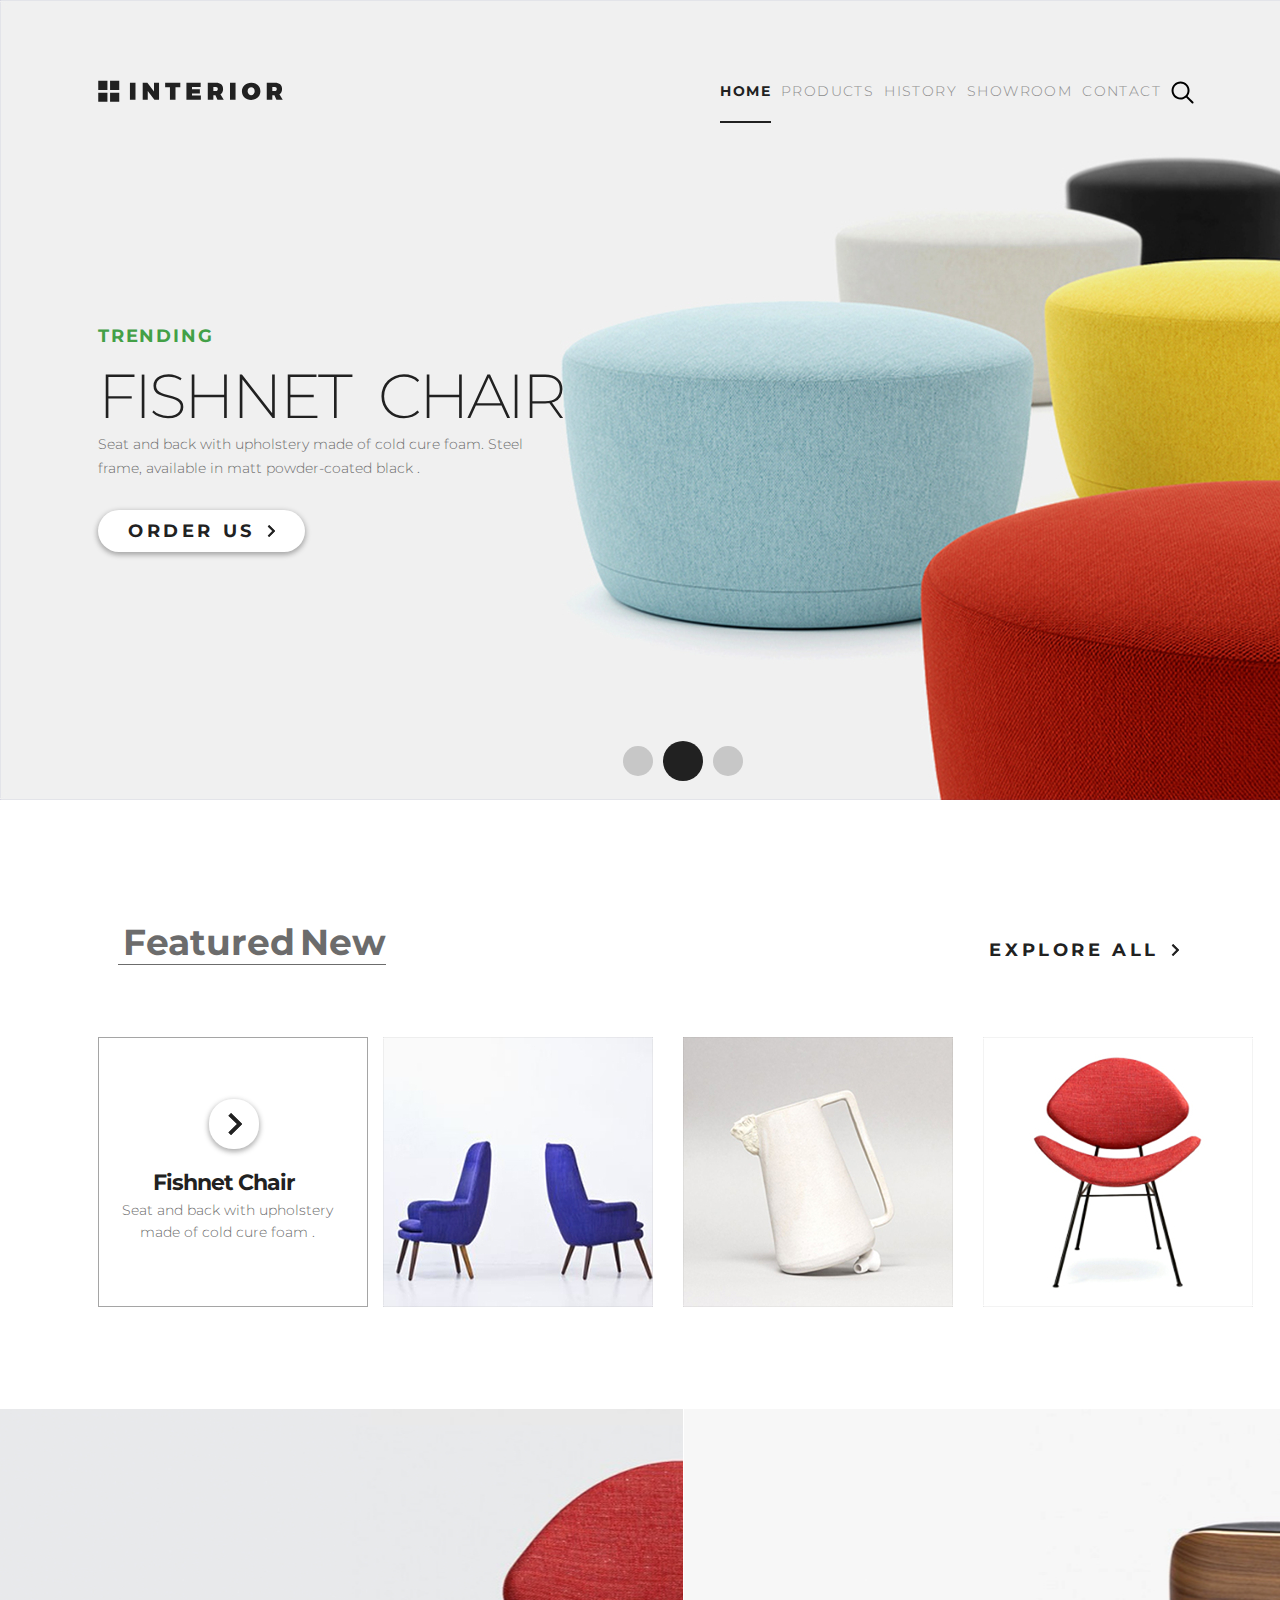
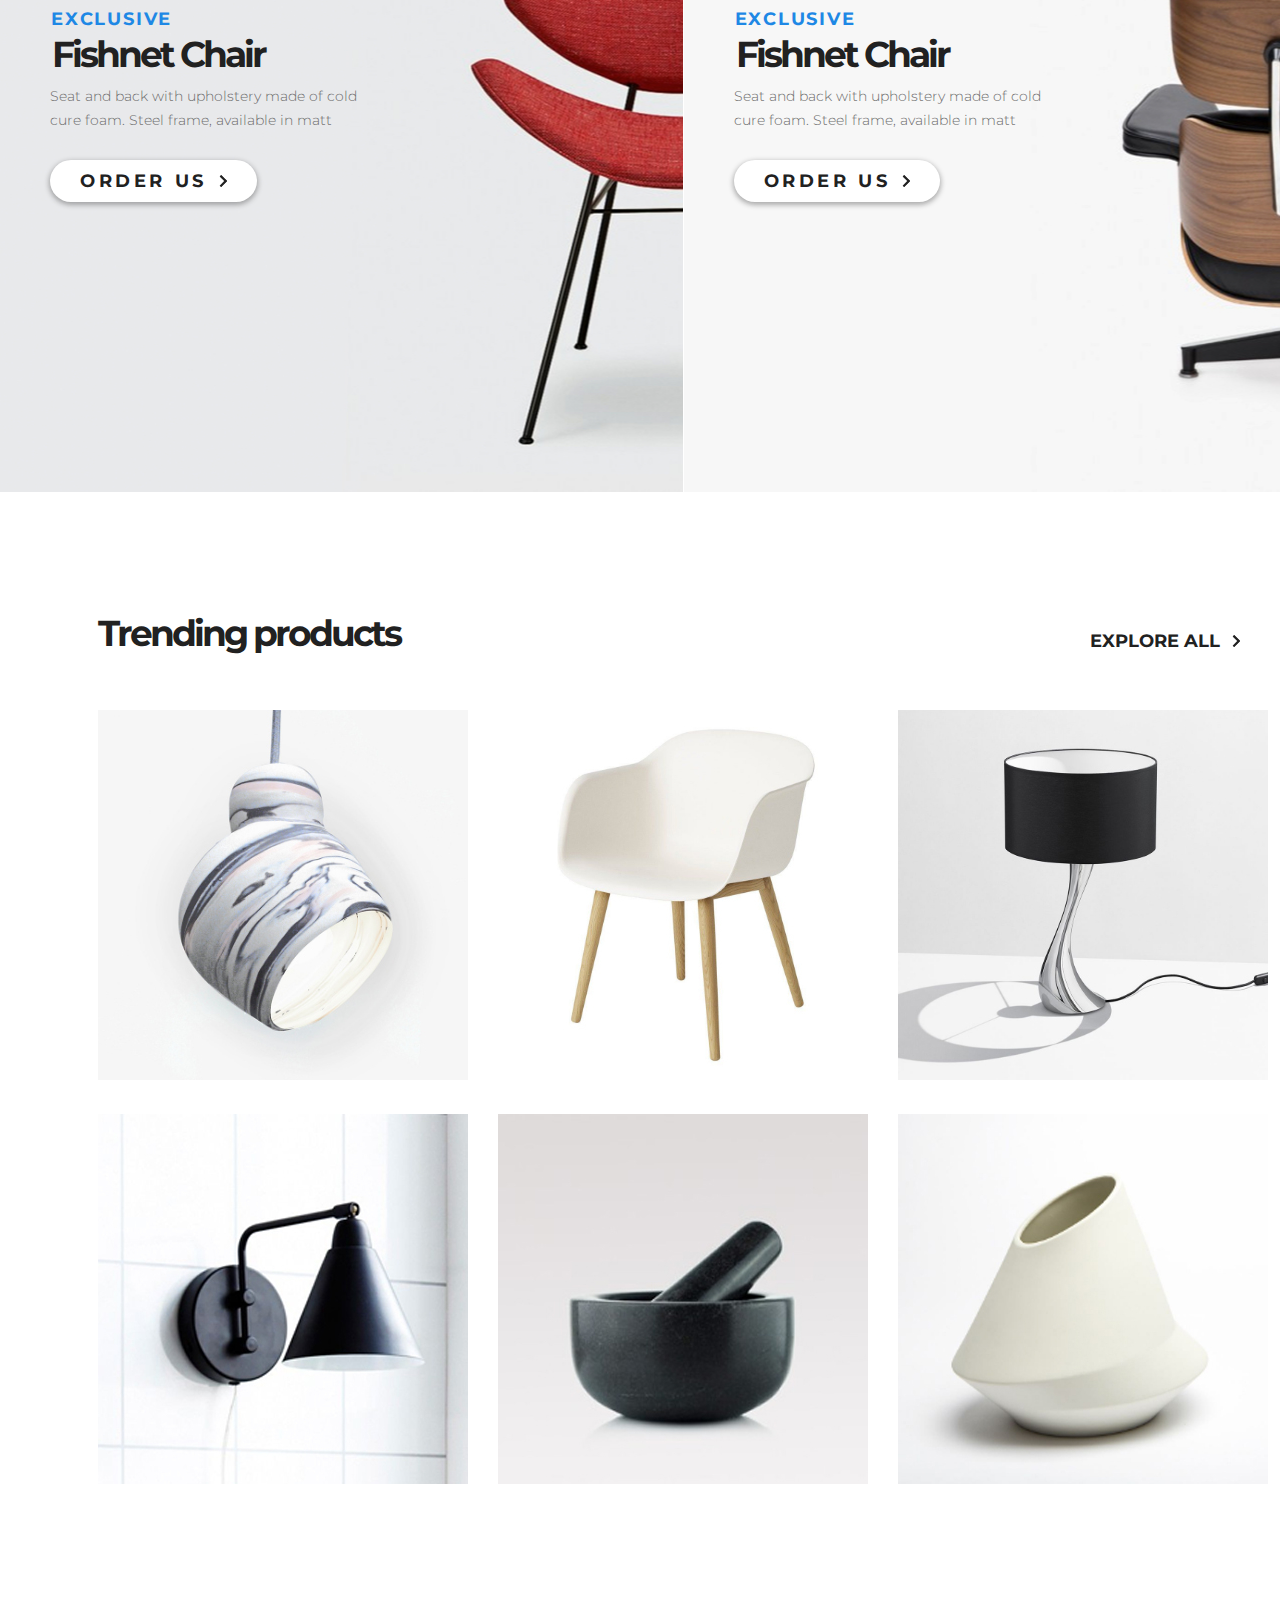
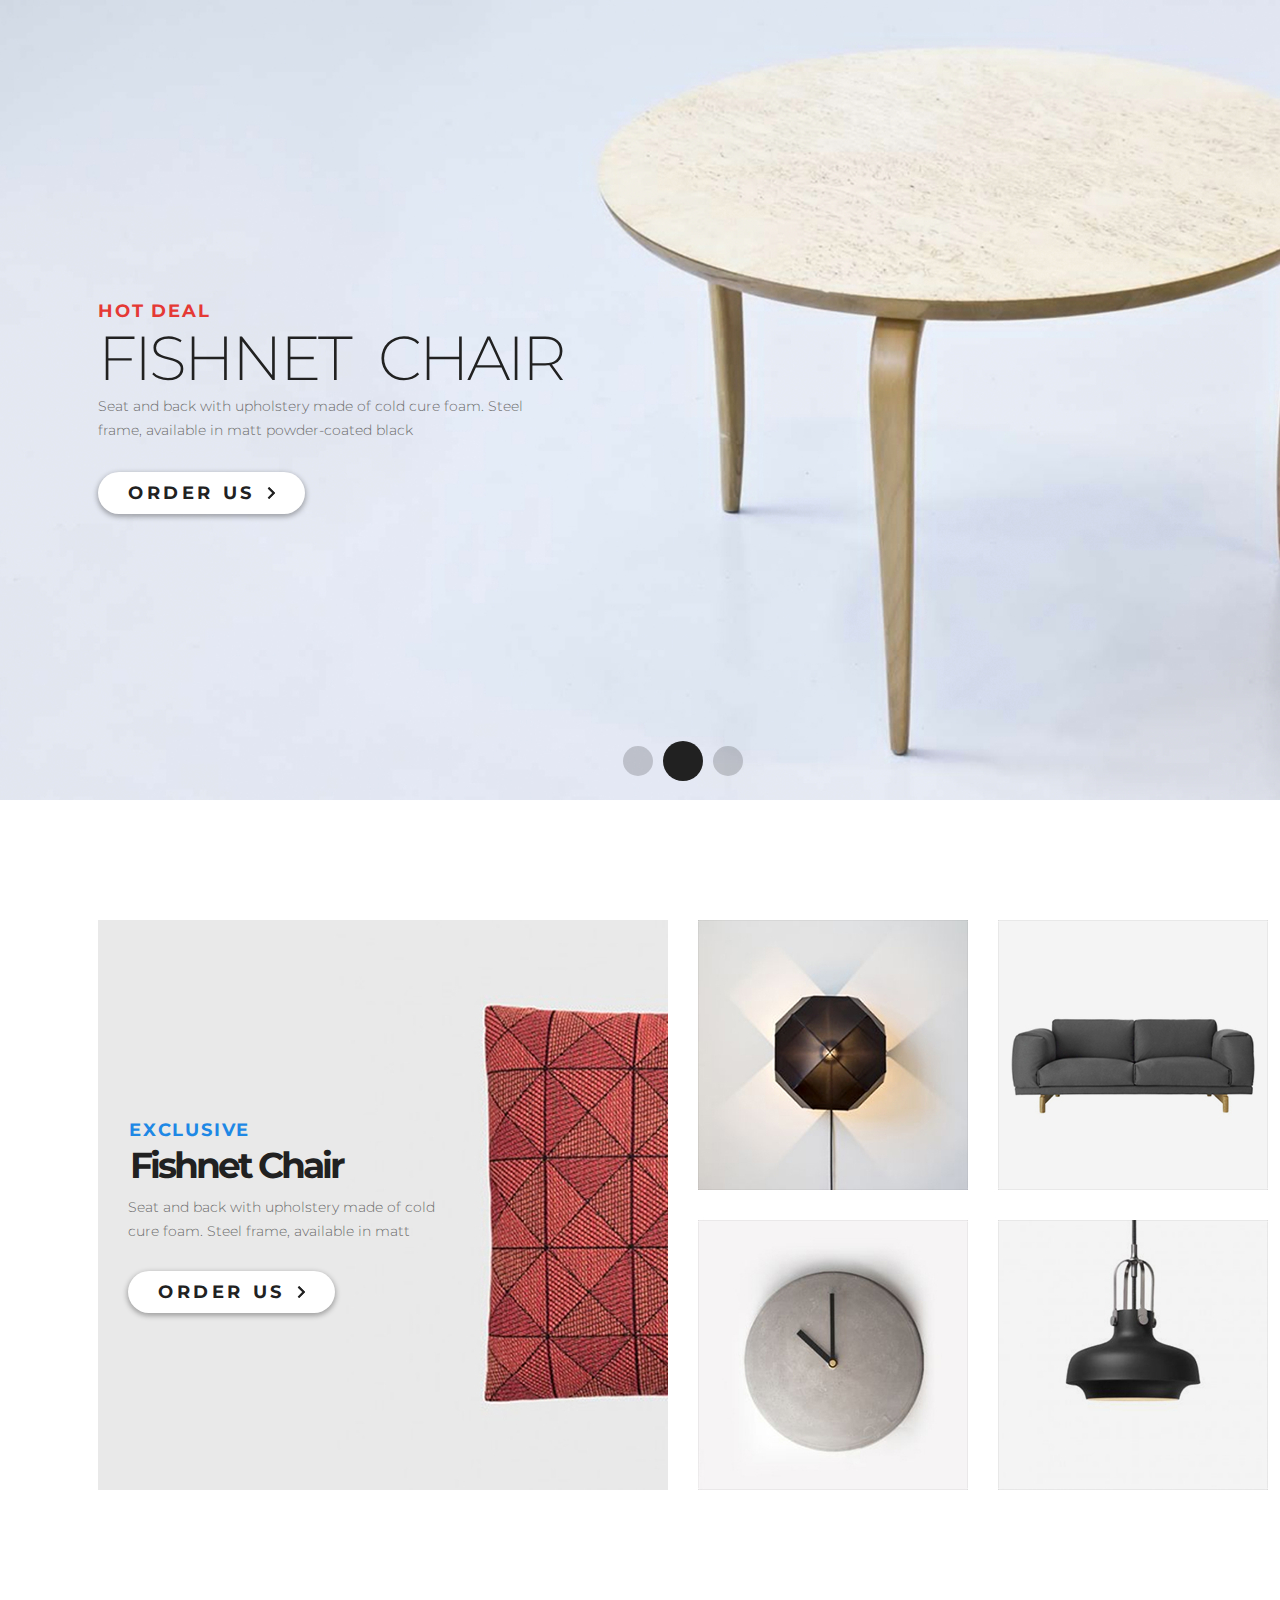
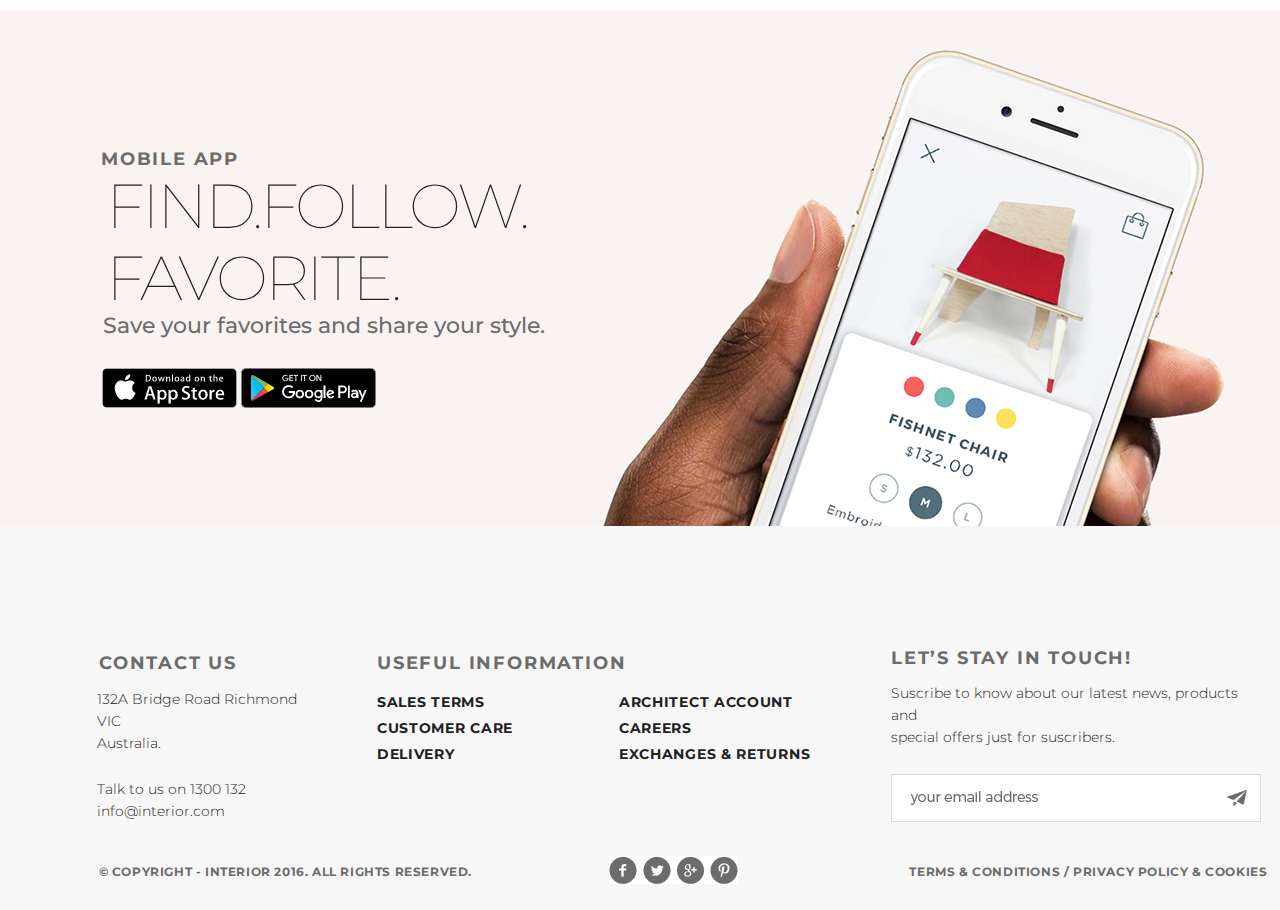
==== commit b777be76: "изменил explore all на ссылочный формат" ====
--- a/first_version/index.html
+++ b/first_version/index.html
@@ -42,10 +42,9 @@
         </div>
         <div class="featured ">
             <ul class="featured__menu">
-                <li class="featured__menu_link_active">Featured</li>
+                <li class="featured__menu_link_new">Featured</li>
                 <li class="featured__menu_link_new">New</li>
-                <li class="featured__menu_link featured__menu_side">EXPLORE&nbsp;ALL<img class="arrow"
-                        src="img/arrow.svg"></li>
+                <li class="featured__menu_link featured__menu_side"><a class="exploreall" href="#">EXPLORE&nbsp;ALL<img class="arrow"src="img/arrow.svg"></a></li>
             </ul>
             <div class="featured__goods">
                 <div class="featured__goods_back">
--- a/first_version/css/style.css
+++ b/first_version/css/style.css
@@ -169,7 +169,7 @@
     margin-left: auto;
 }
 
-.featured__menu_link_active {
+.featured__menu_link_new:hover {
     flex-basis: 158px;
     color: #212121;
     font-family: Montserrat;
@@ -779,4 +779,11 @@
     text-transform: uppercase;
     letter-spacing: 0.6px;
     margin-right: 50px;
+}
+
+.exploreall:hover,
+.exploreall:active,
+.exploreall {
+    text-decoration: none;
+    color: #212121;
 }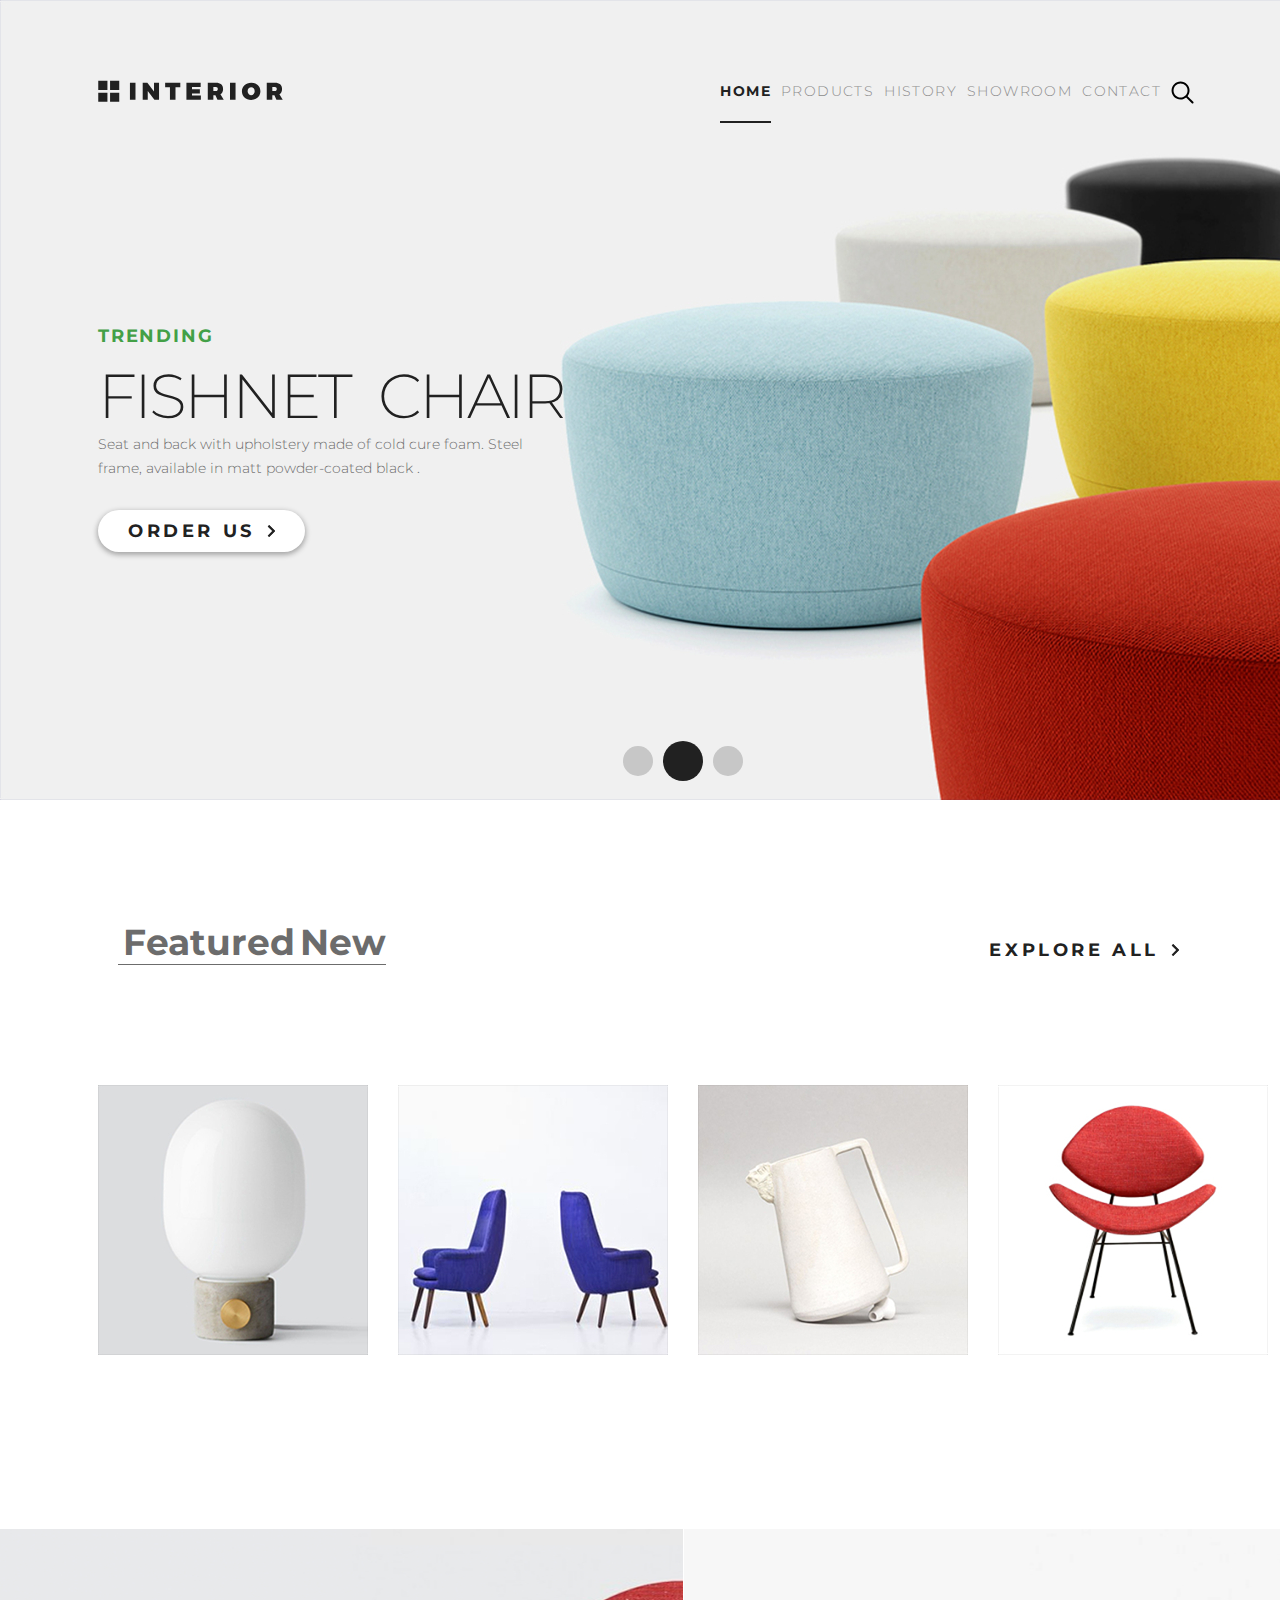
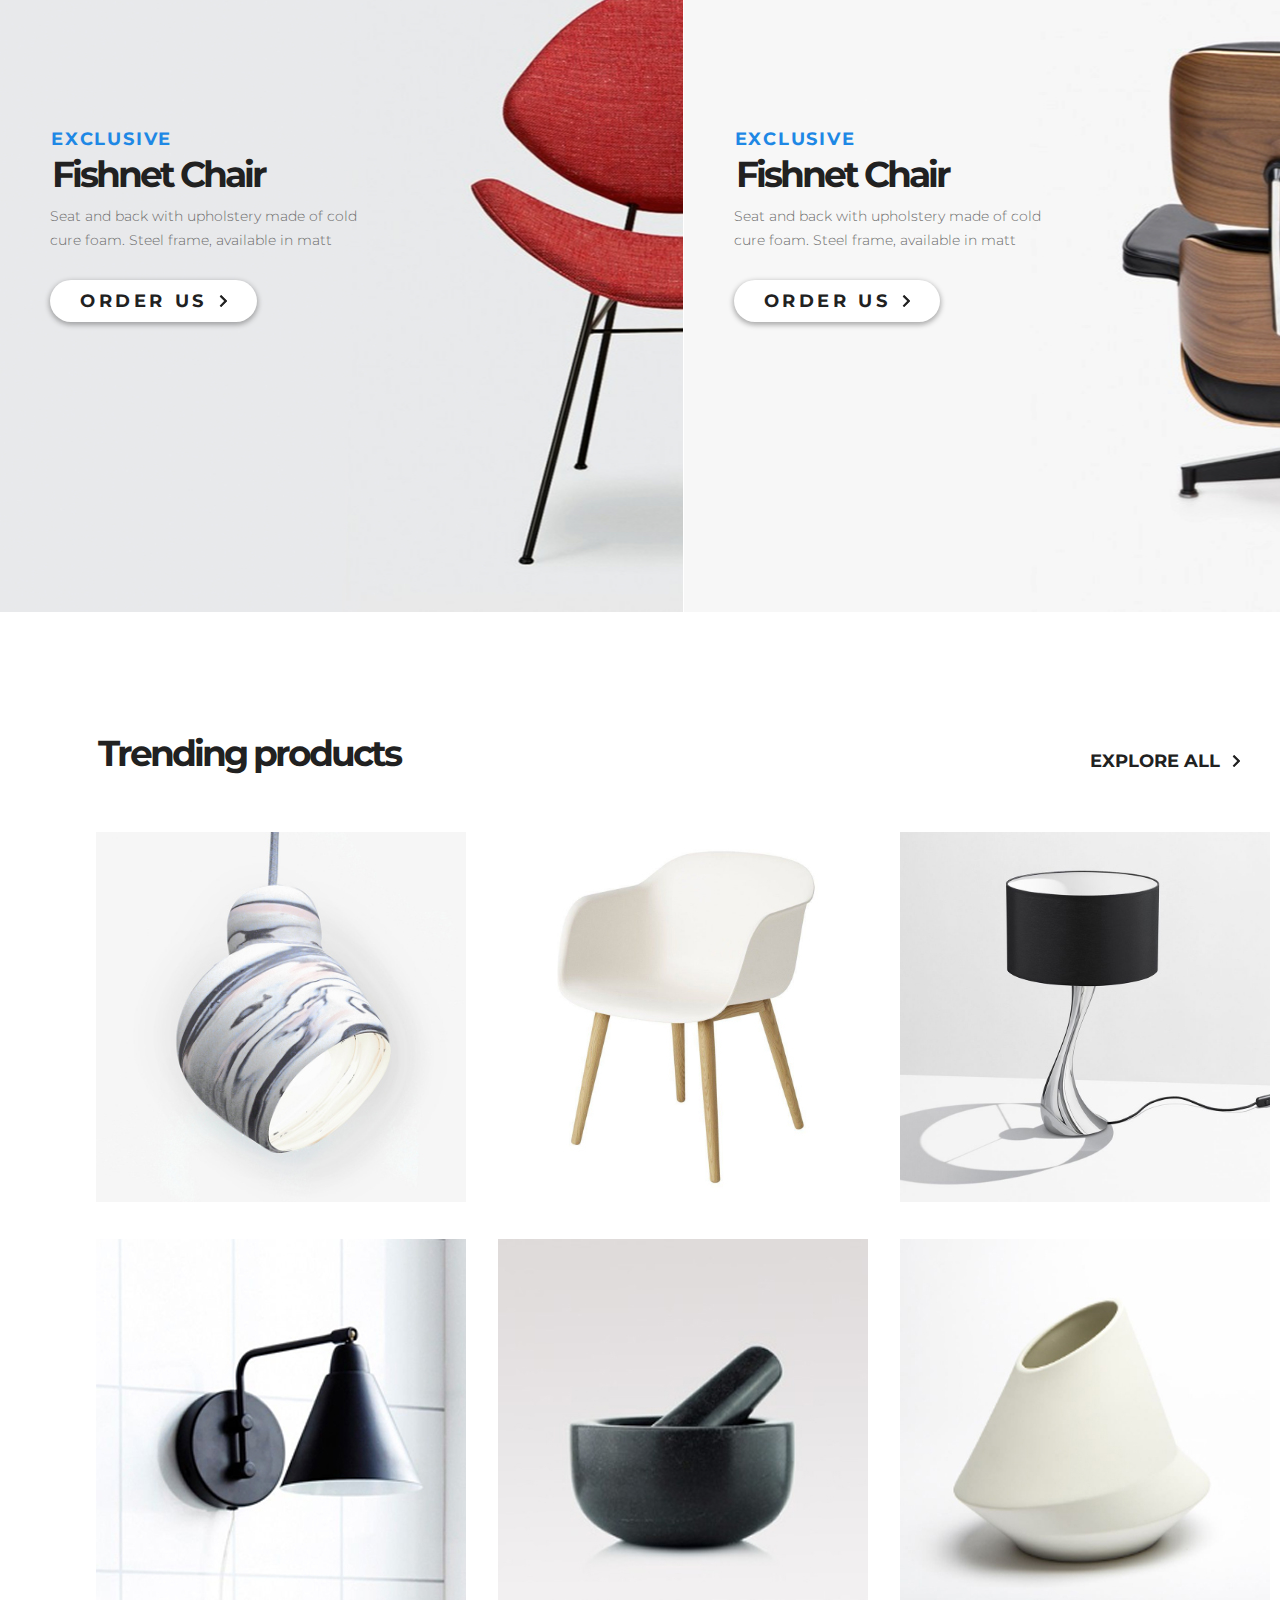
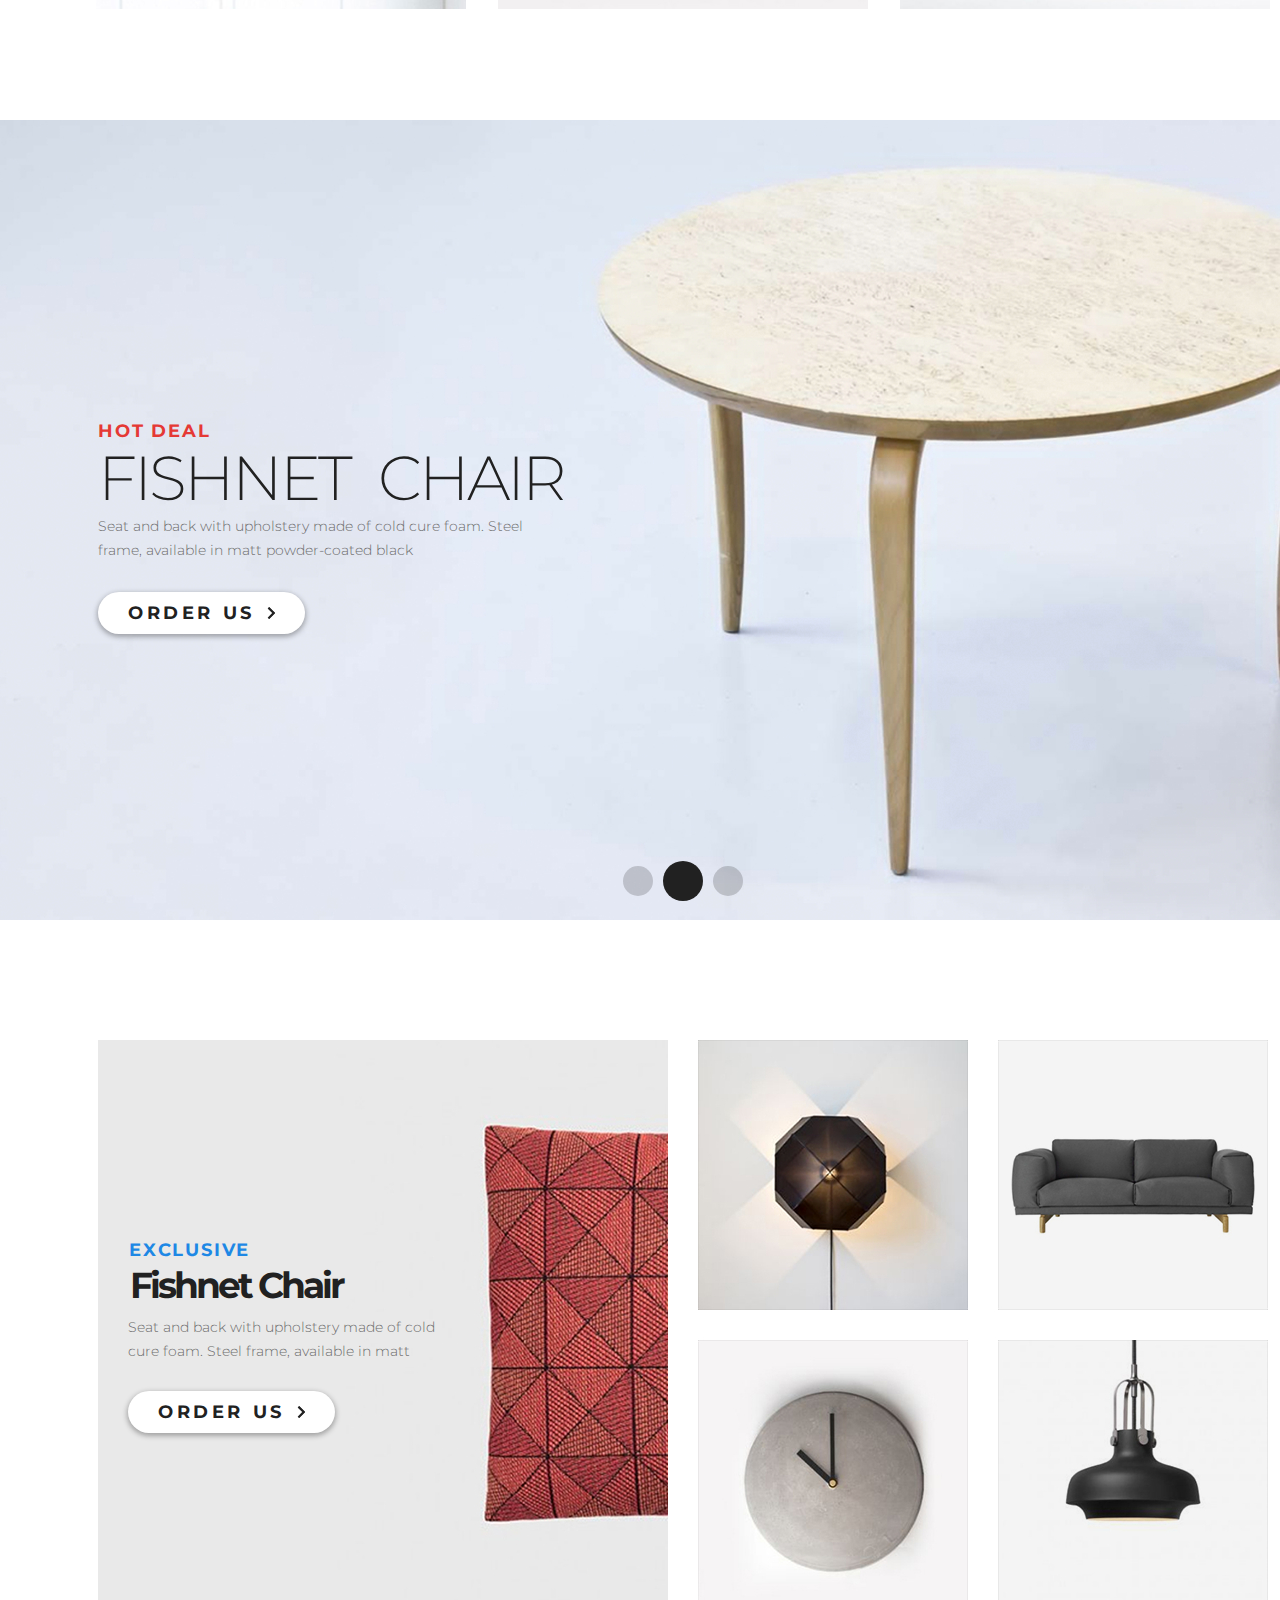
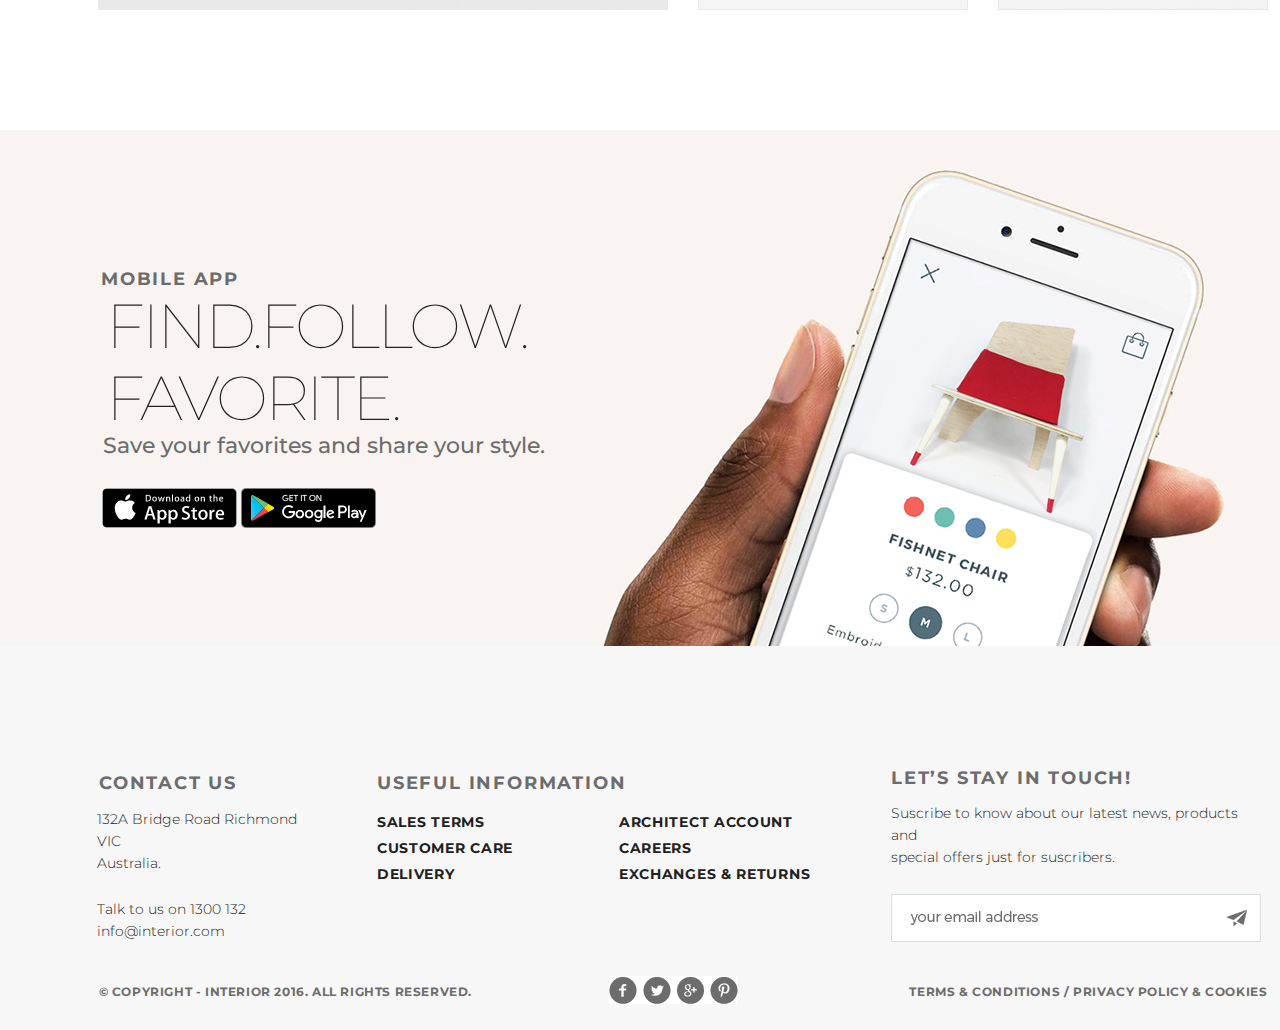
==== commit a8ee37ab: "добавил правки по дз" ====
--- a/first_version/index.html
+++ b/first_version/index.html
@@ -44,21 +44,51 @@
             <ul class="featured__menu">
                 <li class="featured__menu_link_new">Featured</li>
                 <li class="featured__menu_link_new">New</li>
-                <li class="featured__menu_link featured__menu_side"><a class="exploreall" href="#">EXPLORE&nbsp;ALL<img class="arrow"src="img/arrow.svg"></a></li>
+                <li class="featured__menu_link featured__menu_side"><a class="exploreall" href="#">EXPLORE&nbsp;ALL<img
+                            class="arrow" src="img/arrow.svg"></a></li>
             </ul>
-            <div class="featured__goods">
-                <div class="featured__goods_back">
-                    <div class="arrow__button" href="#">
-                        <img class="arrow_button_img" src="img/arrow.svg">
-
-                    </div>
-                    <h3 class="featured__goods_h3">Fishnet&nbsp;Chair</h3>
-                    <p class="featured__goods_text">Seat and back with upholstery made of cold cure foam
-                        .</p>
-                </div>
-                <a href="" class="featured__goods_img"><img src="img/product-2.jpg" alt=""></a>
-                <a href="" class="featured__goods_img"><img src="img/product-3.jpg" alt=""></a>
-                <a href="" class="featured__goods_img"><img src="img/product-4.jpg" alt=""></a>
+            <div class="featured__goods site-padding">
+                <div class="featured__item" style="background-image: url(img/product-1.jpg)">
+                    <div class="featured__item_content">
+                        <a href="#" class="arrow__button"><img src="img/arrow.svg" alt=""></a>
+                        <h3 class="featured__h3">Fishnet Chair</h3>
+                        <p class="featured__p">
+                            Seat and back with upholstery made of cold cure foam
+                        </p>
+                    </div>
+
+                </div>
+                <div class="featured__item" style="background-image: url(img/product-2.jpg)">
+                    <div class="featured__item_content">
+                        <a href="#" class="arrow__button"><img src="img/arrow.svg" alt=""></a>
+                        <h3 class="featured__h3">Fishnet Chair</h3>
+                        <p class="featured__p">
+                            Seat and back with upholstery made of cold cure foam
+                        </p>
+                    </div>
+
+                </div>
+                <div class="featured__item" style="background-image: url(img/product-3.jpg)">
+                    <div class="featured__item_content">
+                        <a href="#" class="arrow__button"><img src="img/arrow.svg" alt=""></a>
+                        <h3 class="featured__h3">Fishnet Chair</h3>
+                        <p class="featured__p">
+                            Seat and back with upholstery made of cold cure foam
+                        </p>
+                    </div>
+
+                </div>
+                <div class="featured__item" style="background-image: url(img/product-4.jpg)">
+                    <div class="featured__item_content">
+                        <a href="#" class="arrow__button"><img src="img/arrow.svg" alt=""></a>
+                        <h3 class="featured__h3">Fishnet Chair</h3>
+                        <p class="featured__p">
+                            Seat and back with upholstery made of cold cure foam
+                        </p>
+                    </div>
+
+                </div>
+
             </div>
         </div>
         <div class="exclusive">
--- a/first_version/css/style.css
+++ b/first_version/css/style.css
@@ -5,6 +5,7 @@
 
 body {
     font-family: 'Montserrat', sans-serif;
+    
 }
 
 .container {
@@ -151,7 +152,7 @@
     justify-content: flex-start;
     flex-direction: row;
     list-style: none;
-    padding-top: 120px;
+    margin-top: 120px;
     margin-right: 107px;
     margin-left: 118px;
 }
@@ -189,14 +190,6 @@
     border-bottom: 1px solid #6c6c6c;
 }
 
-.featured__goods {
-    display: flex;
-    padding-top: 72px;
-    justify-content: space-between;
-    margin-right: 98px;
-    margin-left: 98px;
-
-}
 
 .featured__goods_img {
     margin-right: 15px;
@@ -268,9 +261,8 @@
 
 .trending__images_item {
 
-    margin-right: 15px;
-    margin-left: 15px;
-    padding-bottom: 30px;
+    margin: 1px 15px;
+    margin-bottom: 30px;
 }
 
 .deal {
@@ -492,15 +484,6 @@
     margin-left: 50px;
 }
 
-.featured__goods_back {
-    width: 270px;
-    height: 270px;
-    background-image: url(../img/back.svg);
-
-
-
-}
-
 .arrow__button {
     width: 48px;
     height: 48px;
@@ -512,7 +495,9 @@
     justify-content: center;
     align-items: center;
     margin-left: 111px;
-    margin-top: 62px;
+    margin-top: 0px;
+    margin-right: 110px;
+    margin-bottom: 20px;
 }
 
 .arrow_button_img {
@@ -786,4 +771,57 @@
 .exploreall {
     text-decoration: none;
     color: #212121;
+}
+
+.featured__item {
+    width: 270px;
+    height: 270px;
+}
+
+.featured_h3 {
+    color: #212121;
+    font-size: 22px;
+    font-weight: 700;
+    margin-top: 20px;
+    margin-bottom: 20px;
+}
+
+.featured__p {
+    color: #6c6c6c;
+    font-size: 14px;
+    font-weight: 300;
+}
+
+.featured__item_content {
+    border: 1px solid #9c9c9c;
+    background-color: #ffffff;
+    opacity: 0.9;
+    height: 100%;
+    padding: 32px;
+    box-sizing: border-box;
+    text-align: center;
+    display: none;
+    flex-direction: column;
+    align-items: center;
+    justify-content: center;
+}
+
+.featured__goods {
+    margin-bottom: 120px;
+    padding-top: 120px;
+    display: flex;
+    justify-content: space-between;
+    flex-wrap: wrap;
+}
+.featured__item:hover .featured__item_content {
+    display: flex;
+}
+
+.trending__images_item img{
+    margin: 1px;
+}
+
+.trending__images_item img:hover {
+    border: 1px  solid #333;
+    margin: 0;
 }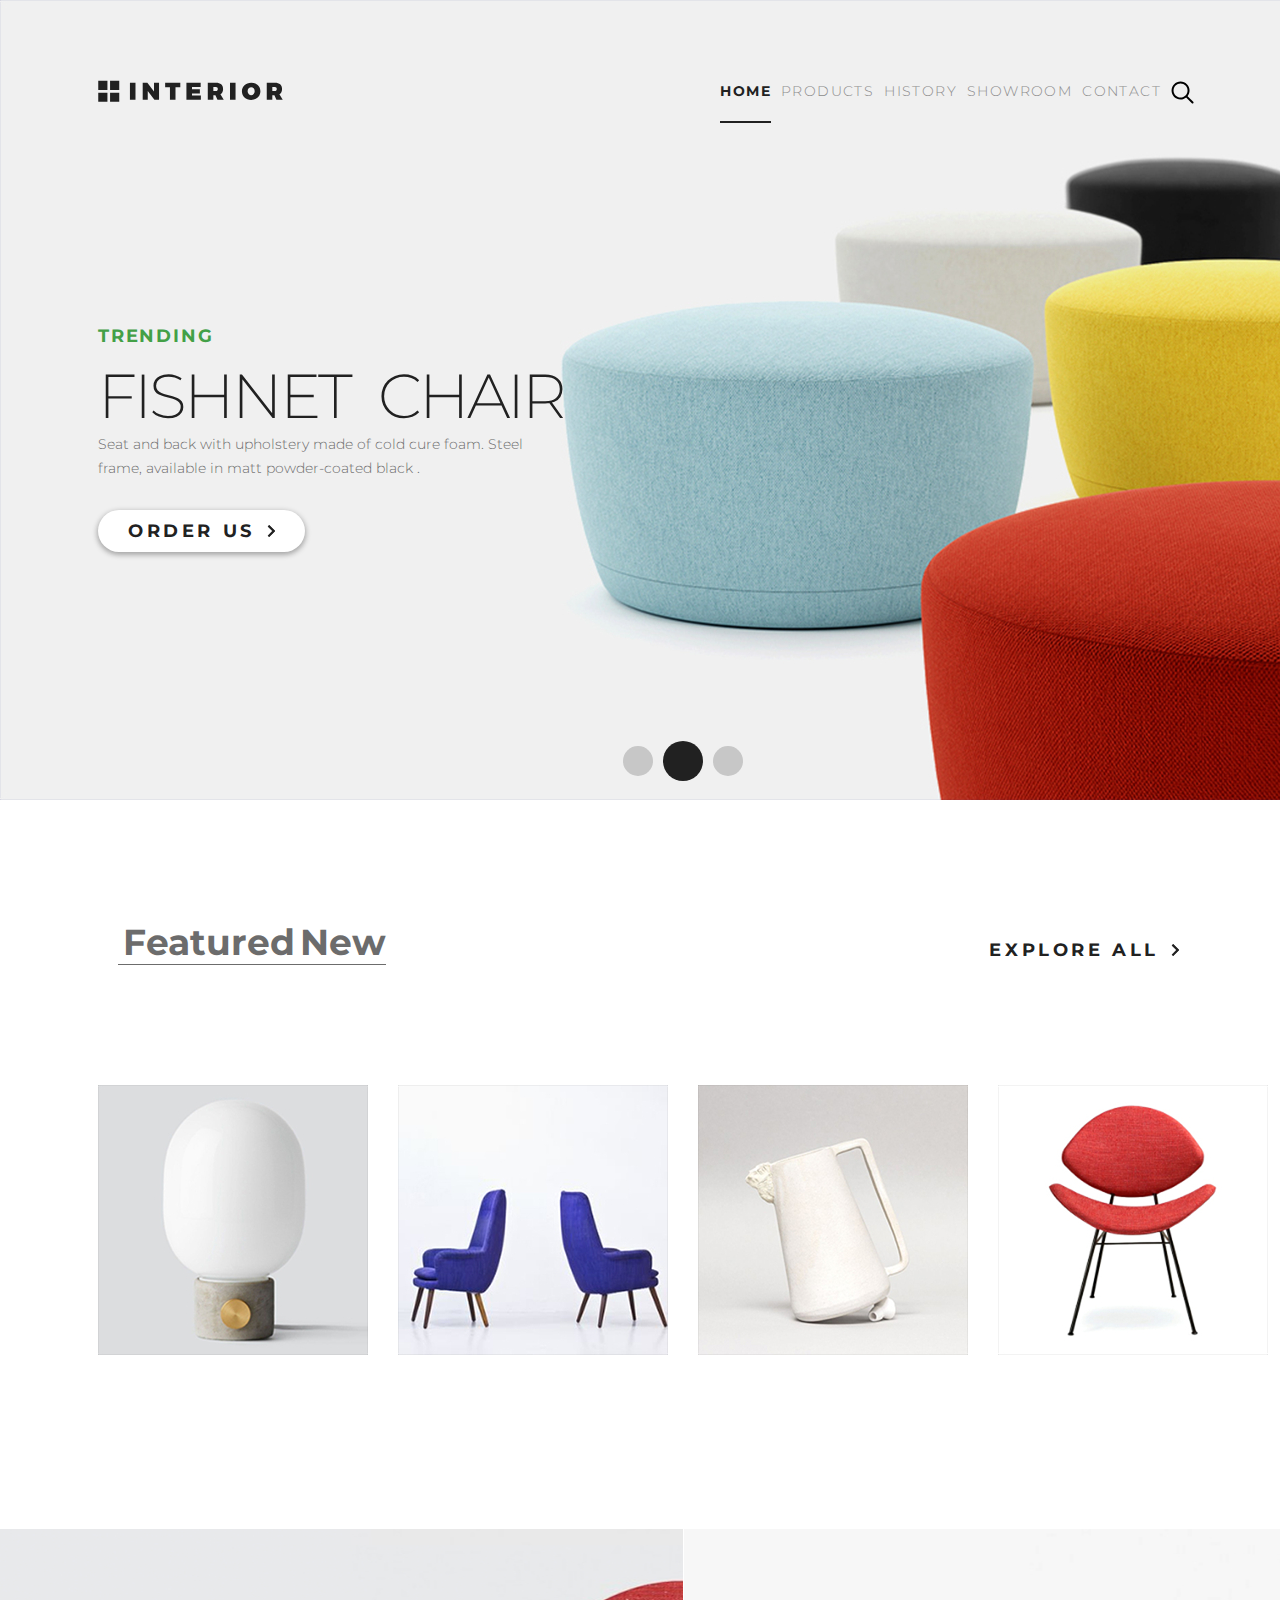
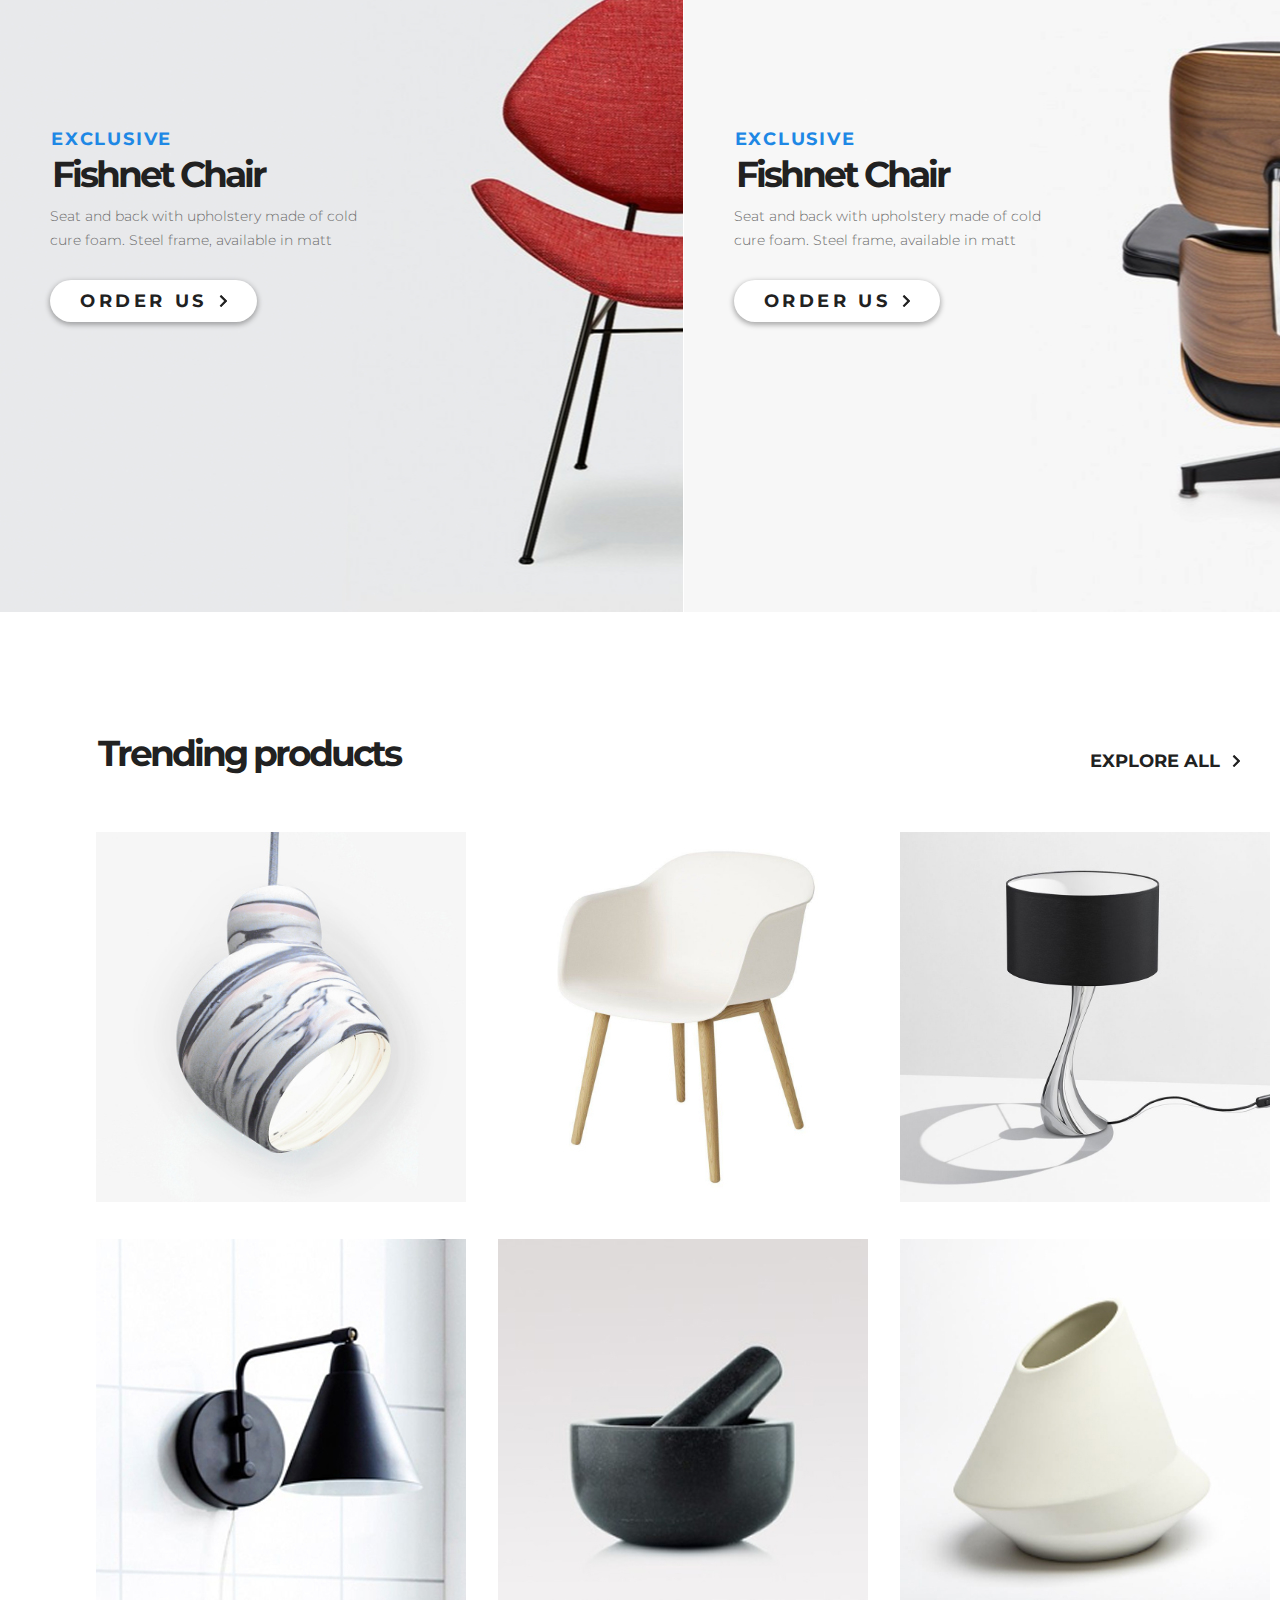
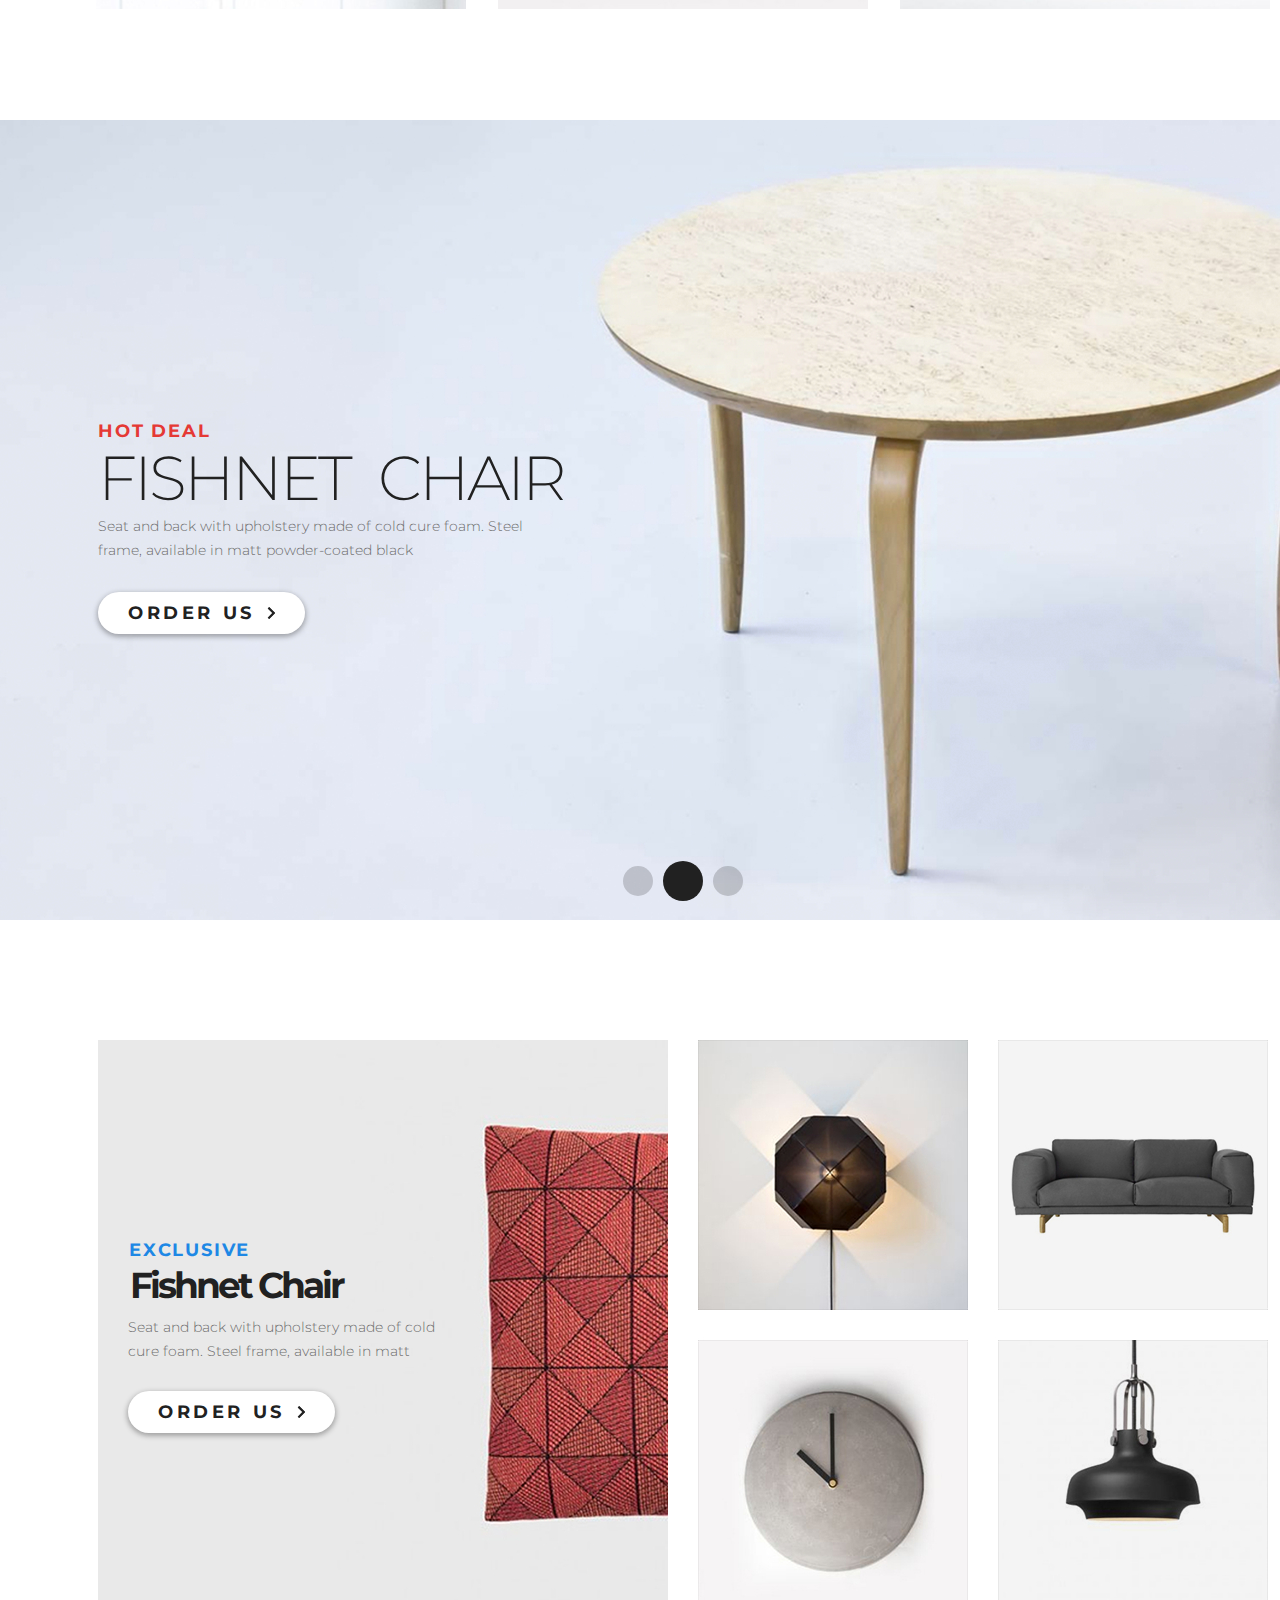
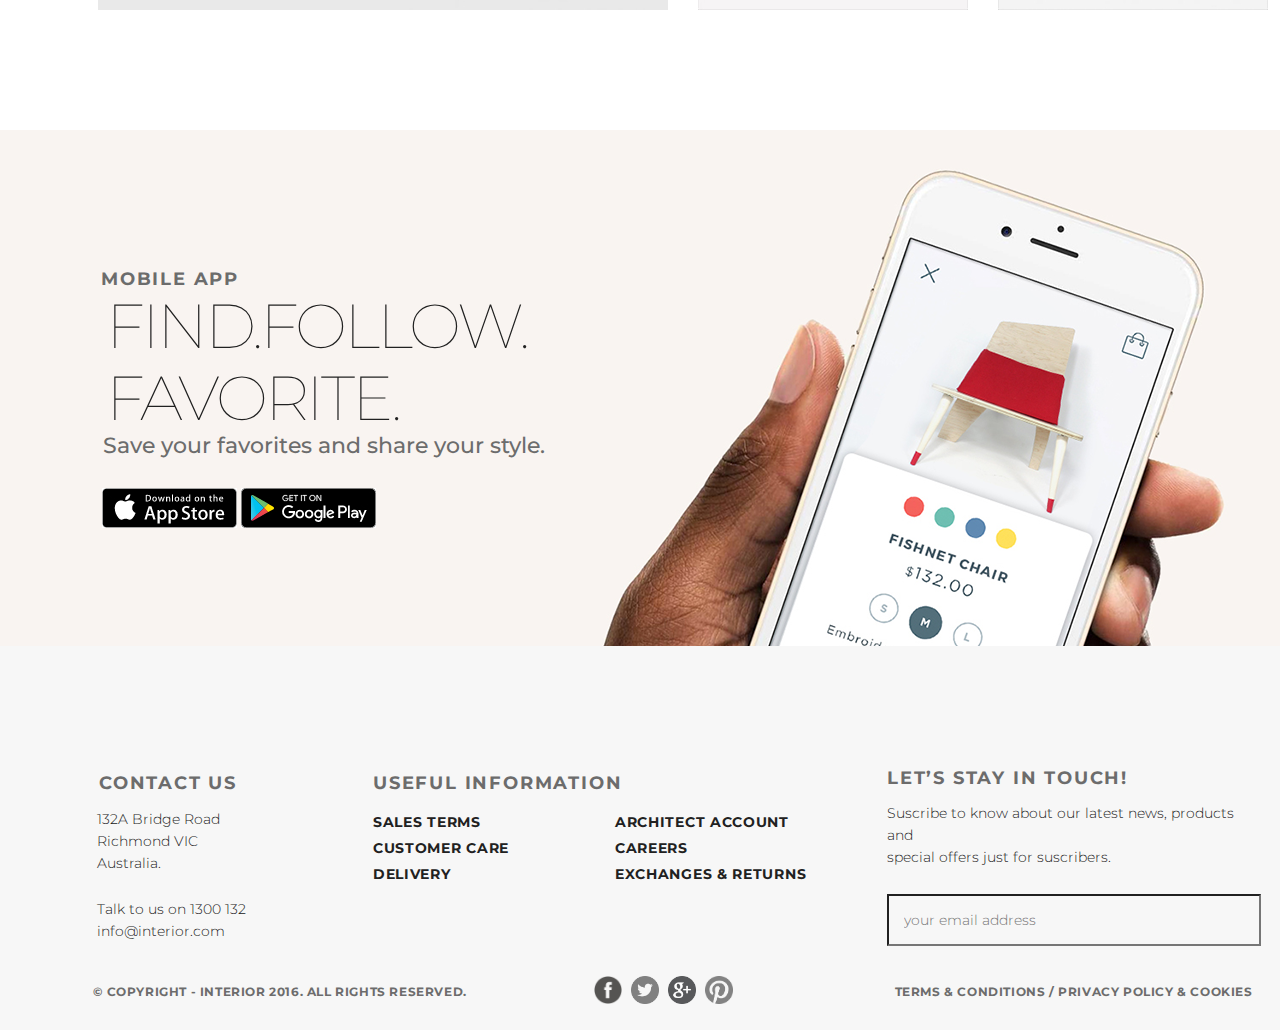
==== commit 01369345: "сделал input email и добавил линки на соц сети" ====
--- a/first_version/index.html
+++ b/first_version/index.html
@@ -217,15 +217,19 @@
                     <p class="footer__intouch_subscribe">
                         Suscribe to know about our latest news, products and<br>special offers just for suscribers.
                     </p>
-                    <img src="img/3-layers.jpg" alt="" class="email_img">
+                    <!-- <img src="img/3-layers.jpg" alt="" class="email_img"> -->
+                    <input type="email" placeholder="your email address" class="email_img icon">
                 </div>
             </div>
             <div class="footer__copyright">
                 <p class="copyright">
                     &copy;&nbsp;Copyright&nbsp;-&nbsp;INTERIOR&nbsp;2016.&nbsp;All&nbsp;Rights&nbsp;Reserved.
                 </p>
-                <a href="https://www.facebook.com/" class="footer__logo"><img src="img/social-links.jpg"
-                        alt="social links"></a>
+                <div class="social__links">
+                    <a class="social__link" href="https://www.facebook.com/" target="_blank"><img class="img__logo" src="img/Facebook-icon-Grey-2.png" alt=""></a>
+                    <a class="social__link" href="https://twitter.com/?lang=ru" target="_blank"><img class="img__logo" src="img/twitter-grey-logo.png" alt=""></a>
+                    <a class="social__link" href="https://www.google.de/" target="_blank"><img class="img__logo" src="img/g+.png" alt=""></a>
+                    <a class="social__link" href="https://www.pinterest.com/" target="_blank"><img class="img__logo" src="img/pinterest-logo.png  " alt=""></a></div>
                 <p class="terms">
                     Terms & Conditions / Privacy policy & Cookies
                 </p>
--- a/first_version/css/style.css
+++ b/first_version/css/style.css
@@ -5,7 +5,7 @@
 
 body {
     font-family: 'Montserrat', sans-serif;
-    
+
 }
 
 .container {
@@ -724,6 +724,8 @@
 
 .email_img {
     margin-top: 26px;
+    width: 340px;
+    height: 48px;
 }
 
 .footer-first {
@@ -747,13 +749,10 @@
     text-transform: uppercase;
 
     letter-spacing: 0.6px;
-    margin-left: 20px;
-}
-
-.footer__logo {
-    margin-left: 40px;
-    margin-right: 74px;
-}
+    
+}
+
+
 
 .terms {
     color: #6c6c6c;
@@ -813,15 +812,67 @@
     justify-content: space-between;
     flex-wrap: wrap;
 }
+
 .featured__item:hover .featured__item_content {
     display: flex;
 }
 
-.trending__images_item img{
+.trending__images_item img {
     margin: 1px;
 }
 
 .trending__images_item img:hover {
-    border: 1px  solid #333;
+    border: 1px solid #333;
     margin: 0;
+}
+
+.button:hover {
+    background-color: #f9f9f9;
+}
+
+.button:active {
+    box-shadow: 0 0 5px 1px rgba(33, 33, 33, 0.35);
+    position: relative;
+    top: 2px;
+}
+
+.exclusive__button:hover {
+    background-color: #f9f9f9;
+}
+
+.exclusive__button:active {
+    box-shadow: 0 0 5px 1px rgba(33, 33, 33, 0.35);
+    position: relative;
+    top: 2px;
+}
+
+input[placeholder] {
+    padding: 0 15px;
+    color: #6c6c6c;
+    font-family: Montserrat;
+    font-size: 14px;
+    font-weight: 300;
+    line-height: 22px;
+}
+
+input.icon {
+    background: url(/img/.jpg) no-repeat center right;
+    
+    
+    
+
+}
+
+.img__logo {
+    width: 28px;
+    height: 28px;
+    
+}
+
+.social__link {
+    margin-right: 5px;
+}
+
+.social__links {
+    padding-right: 30px;
 }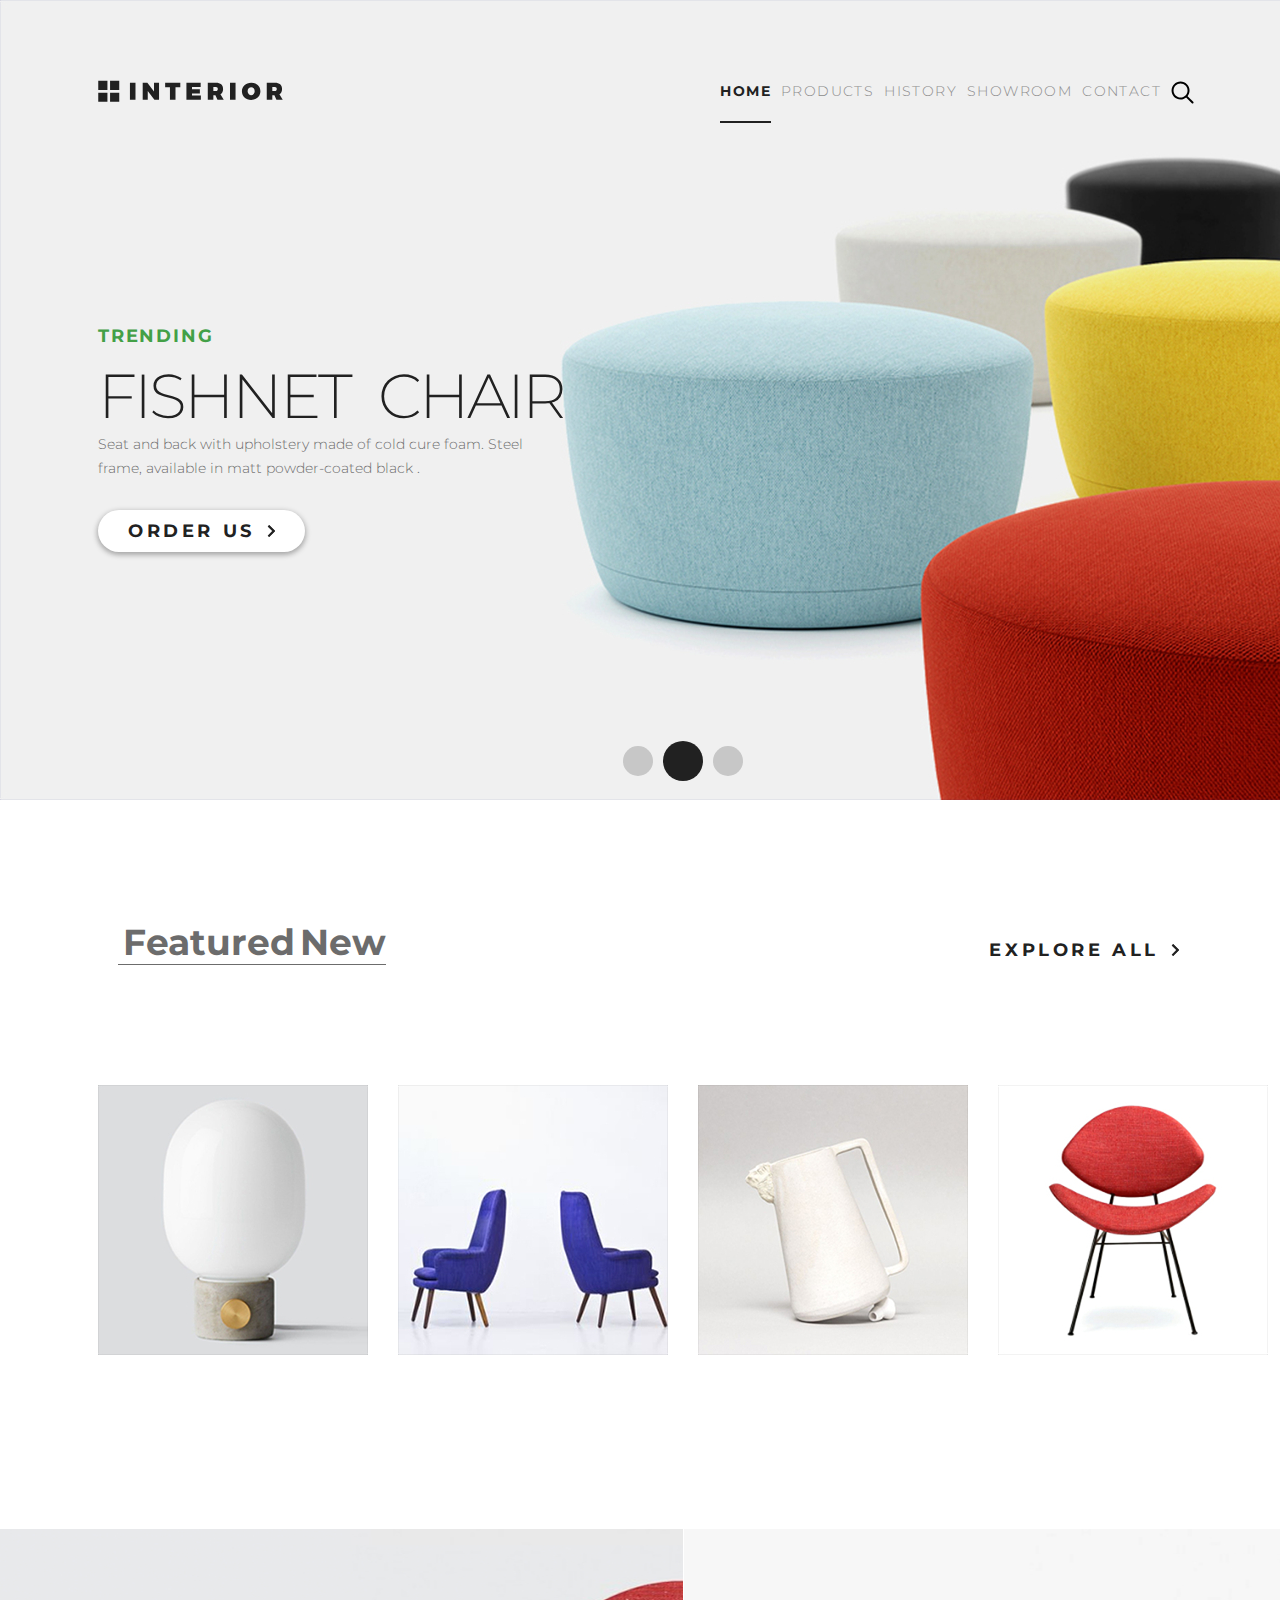
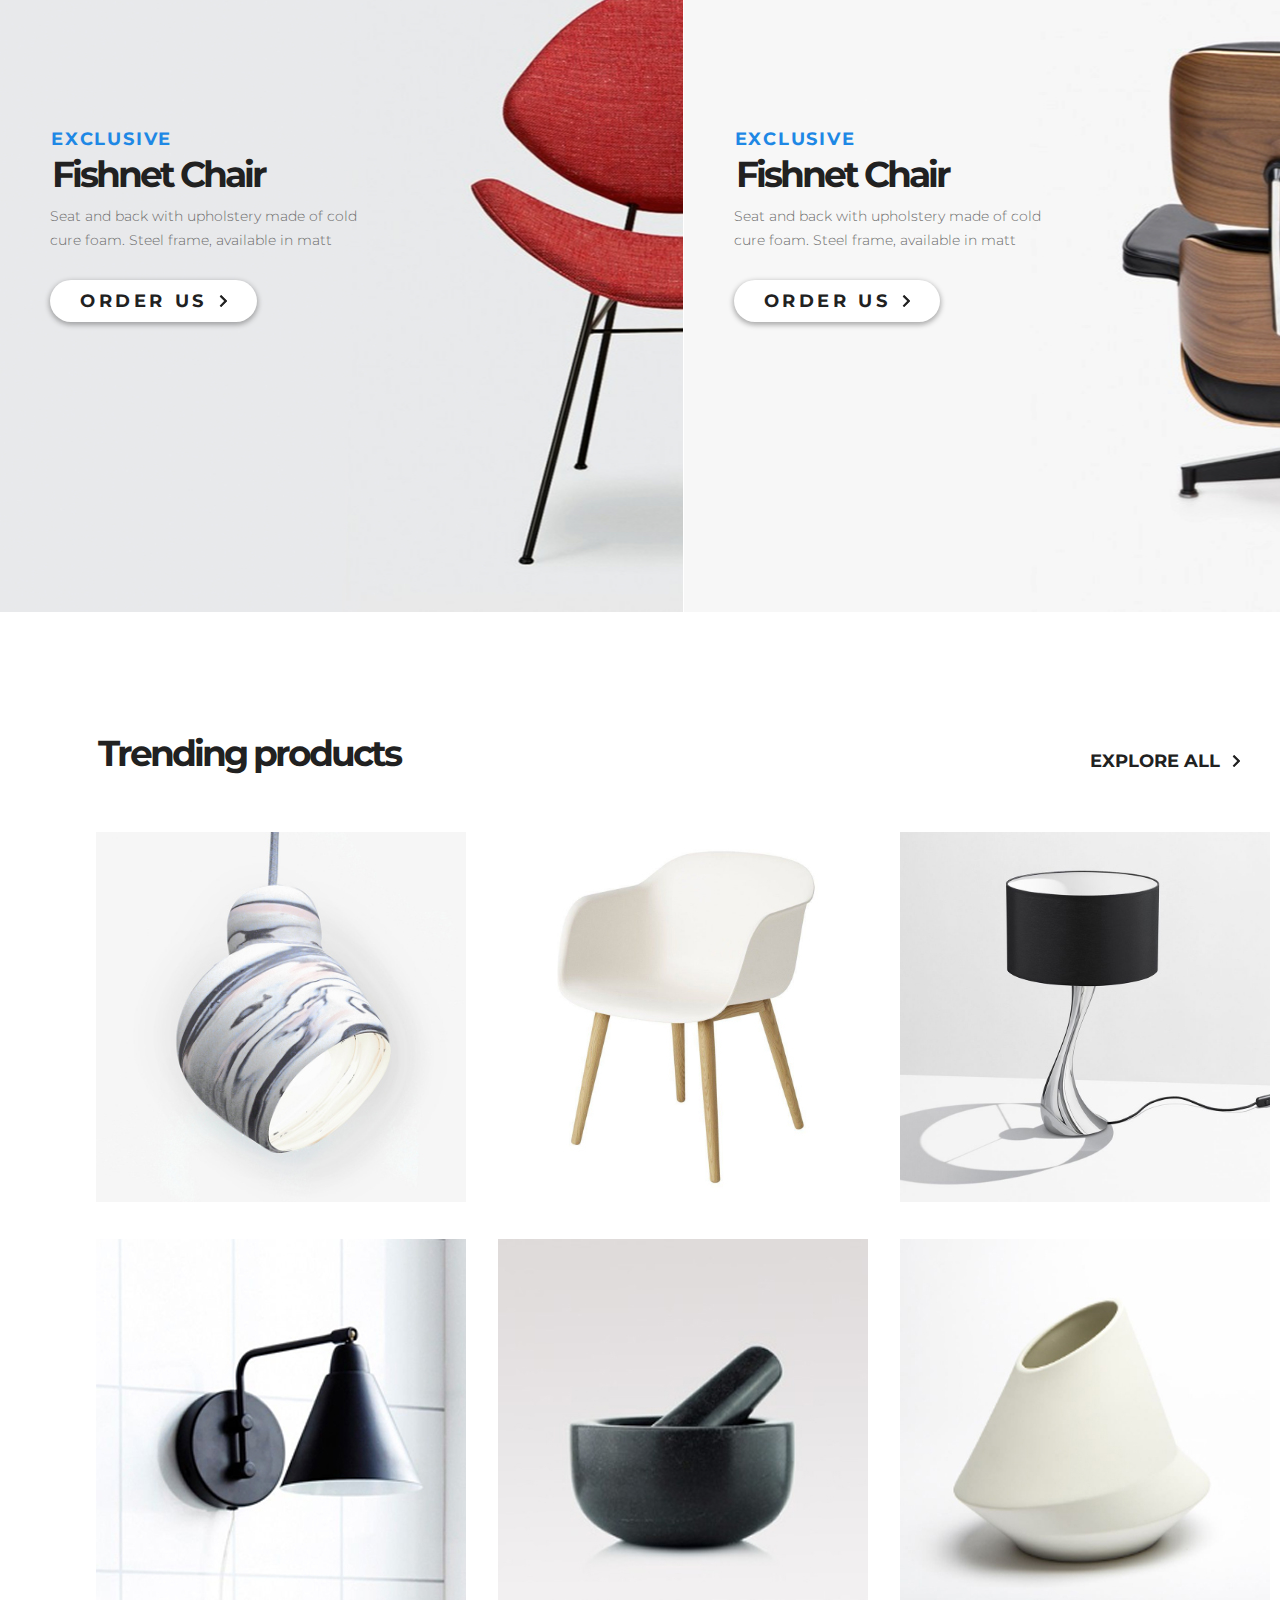
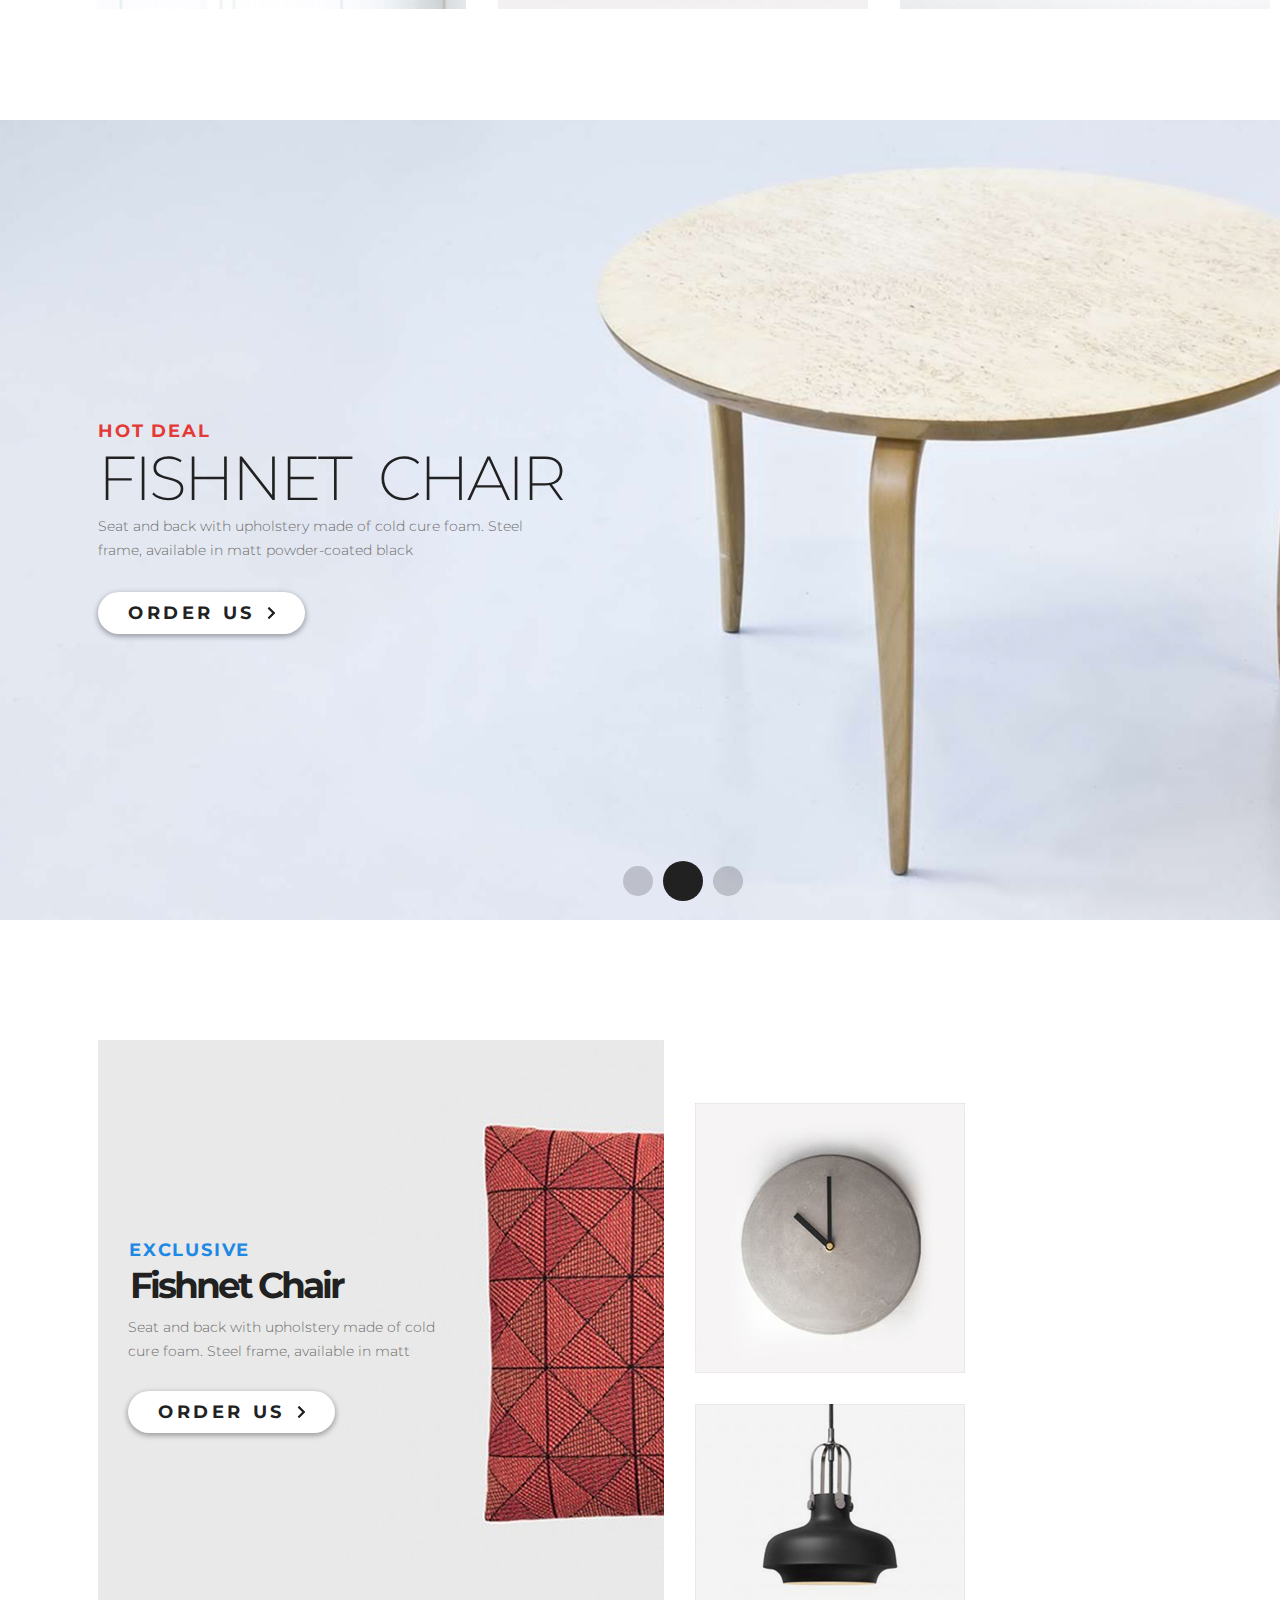
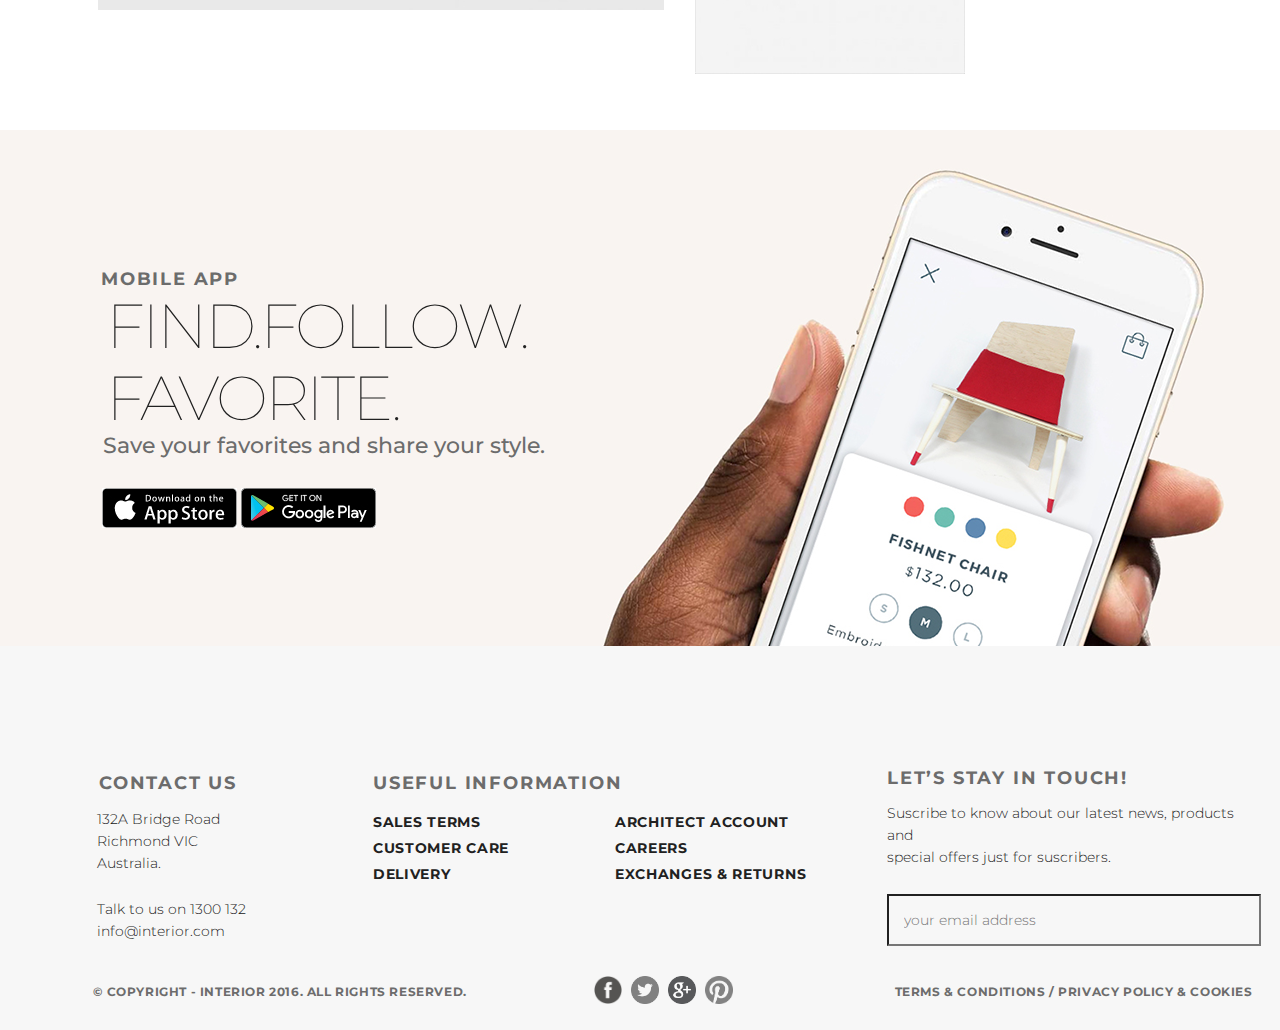
==== commit 4f2871de: "мелкие исправления" ====
--- a/first_version/index.html
+++ b/first_version/index.html
@@ -156,6 +156,10 @@
                 </div>
             </div>
             <div class="galerie__small">
+                <a href="" class="galerie__small_item"><img class="galerie__small_img" src="/img/product-2-sm.jpg" alt=""></a>
+                <a href="" class="galerie__small_item"><img class="galerie__small_img" src="/img/product-3-sm.jpg" alt=""></a>
+                <a href="" class="galerie__small_item"><img class="galerie__small_img" src="img/product-4-sm.jpg" alt=""></a>
+                <a href="" class="galerie__small_item"><img class="galerie__small_img" src="img/product-5-sm.jpg" alt=""></a>
 
             </div>
         </div>
--- a/first_version/css/style.css
+++ b/first_version/css/style.css
@@ -345,32 +345,39 @@
 
 .galerie {
     height: 810px;
-
-    display: flex;
+    display: flex;
+    justify-content: center;
+    padding-right: 400px;
 
 
 }
 
 .galerie__big {
     width: 570px;
-    height: 570px;
+    height: 570px;  
     margin-top: 120px;
     background-image: url(../img/product-1-lg.jpg);
 
 }
 
 .galerie__small {
-    width: 570px;
-    height: 570px;
-    background-image: url(../img/4-layers.jpg);
+    display: flex;
+    flex-wrap: wrap;
+    flex-direction: column;
+    margin-top: 120px;
+    
+
+
+}
+
+.galerie__small_item {
     margin-left: 30px;
-    margin-top: 120px;
-
-
-
-}
-
-
+    
+}
+
+.galerie__small_img {
+    margin-bottom: 25px;
+}
 
 .galerie__text_above {
     padding-top: 186px;
@@ -855,8 +862,11 @@
     line-height: 22px;
 }
 
+
+
 input.icon {
-    background: url(/img/.jpg) no-repeat center right;
+    background: url(/img/.jpg) no-repeat 330px 15px;
+    
     
     
     
@@ -875,4 +885,17 @@
 
 .social__links {
     padding-right: 30px;
-}+}
+
+.galerie__small_img {
+    border: 1px solid transparent;
+}
+
+.galerie__small_img:hover {
+    border: 1px solid #333;
+    
+    
+    
+  
+}
+
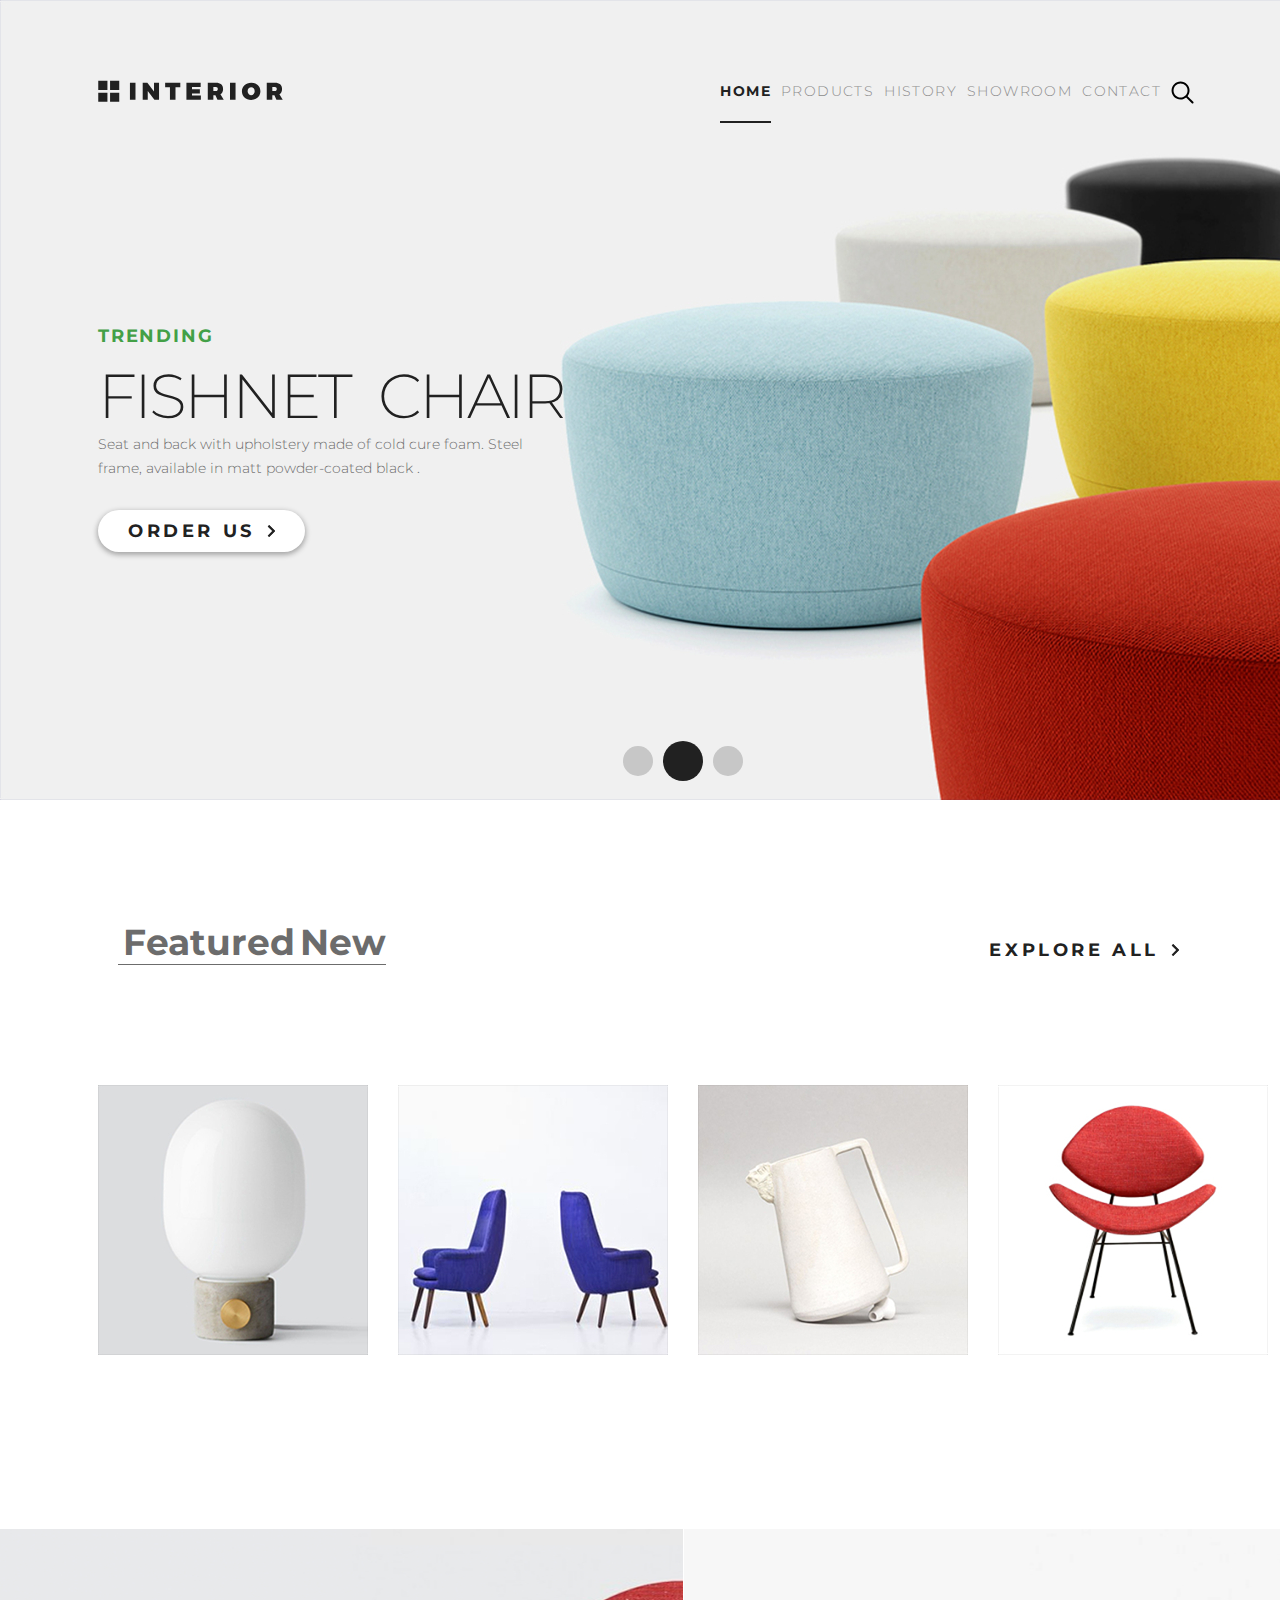
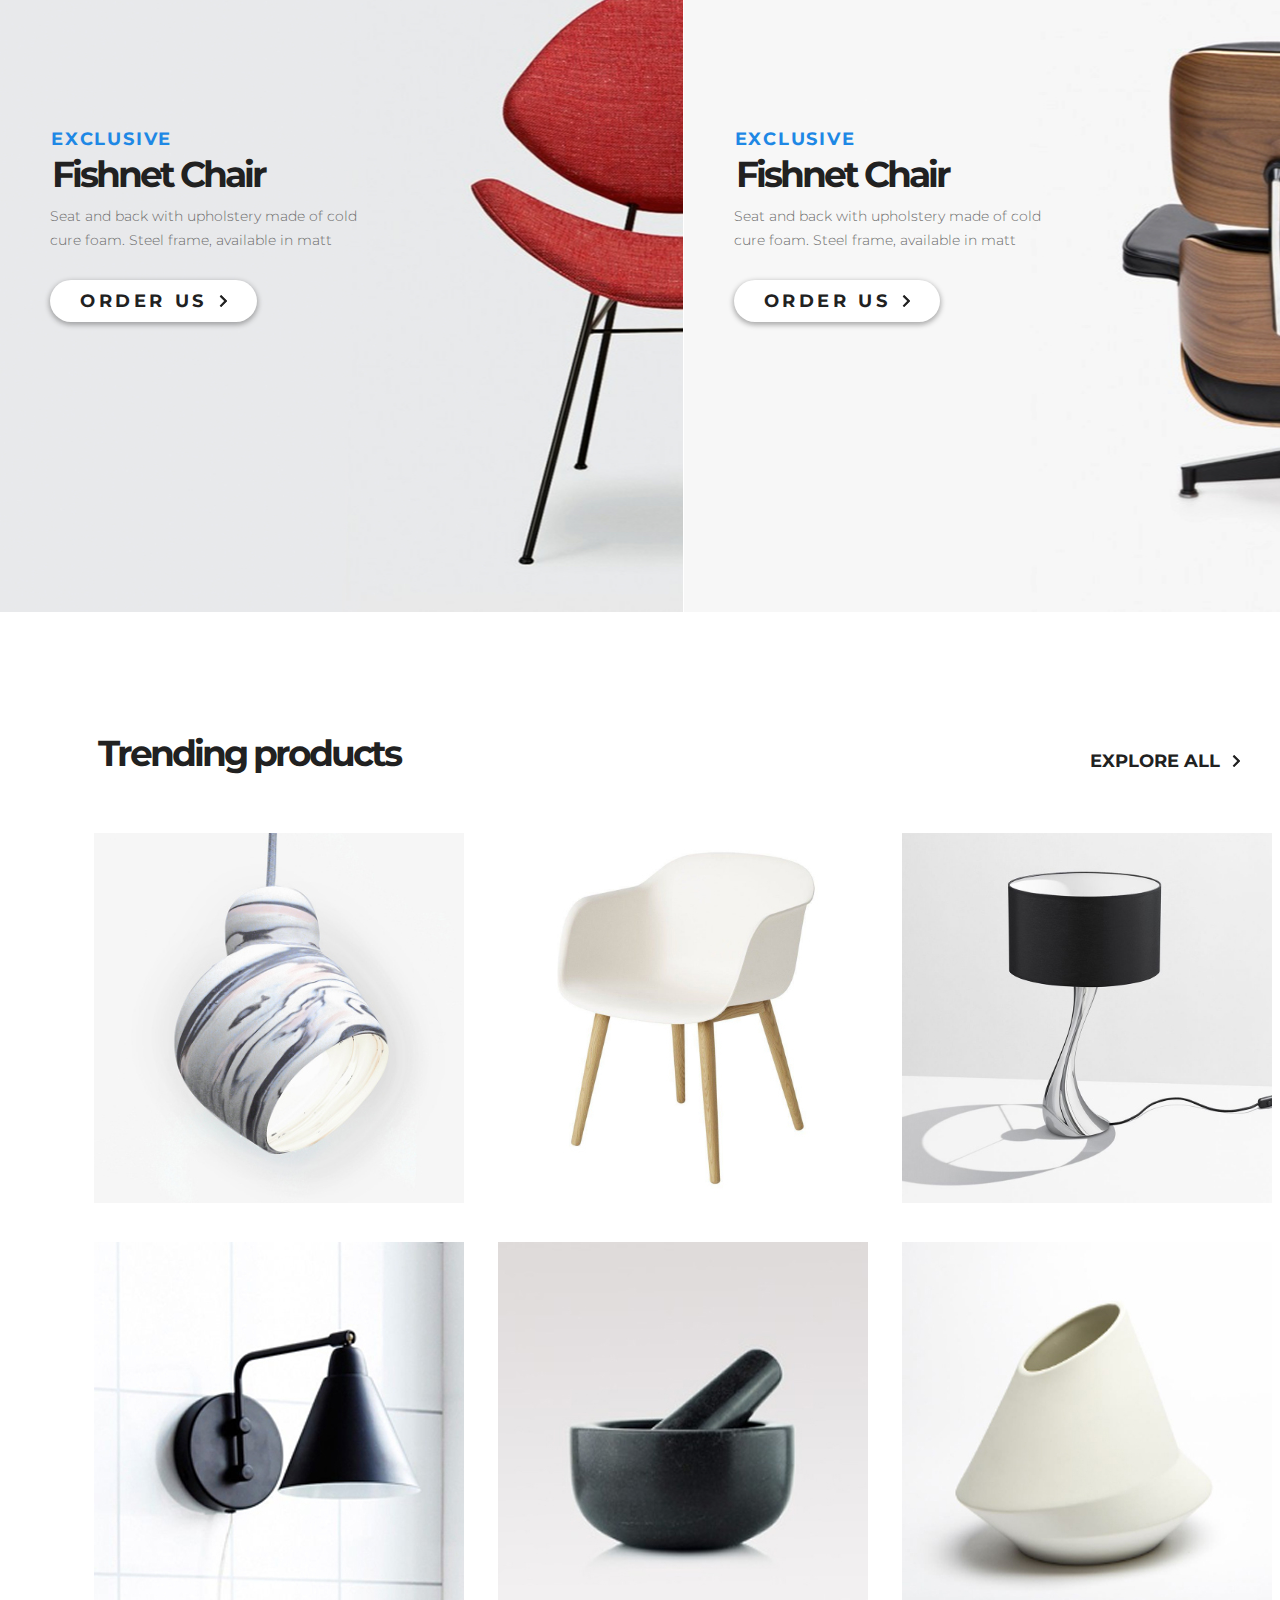
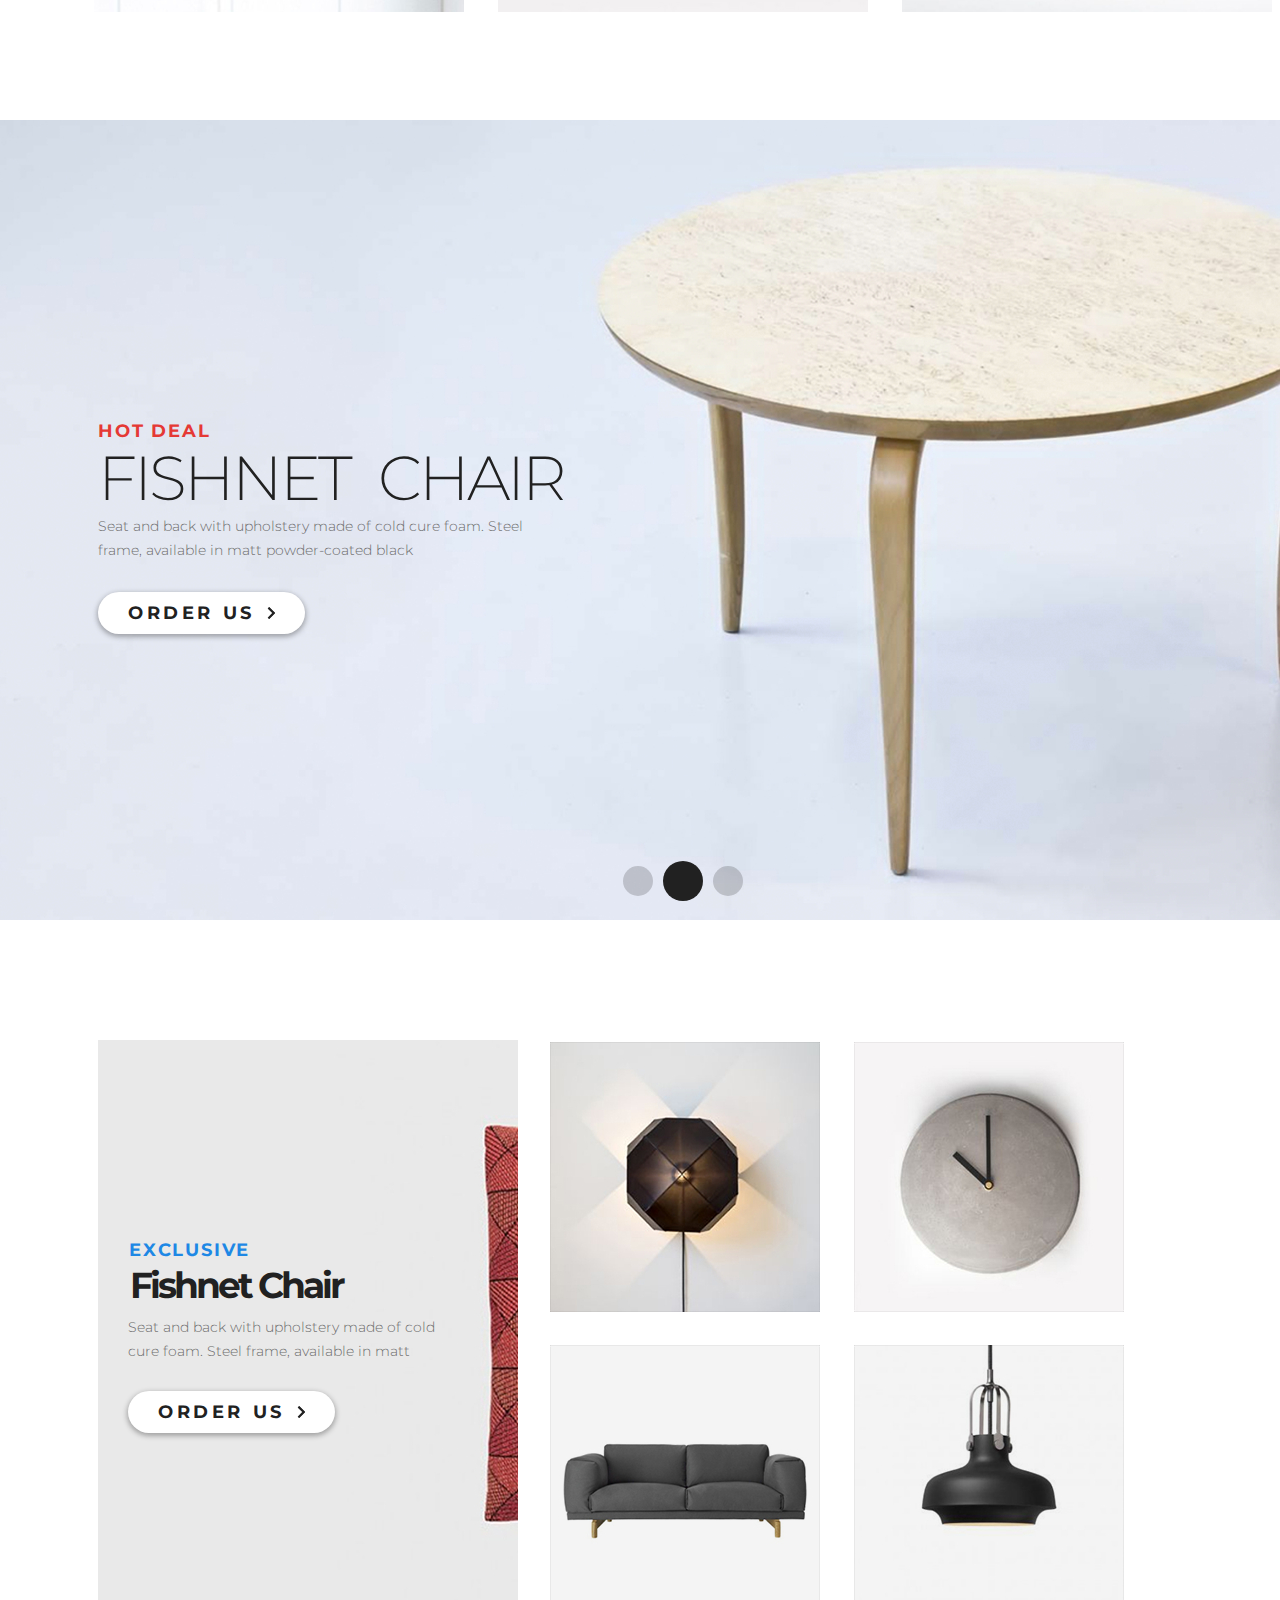
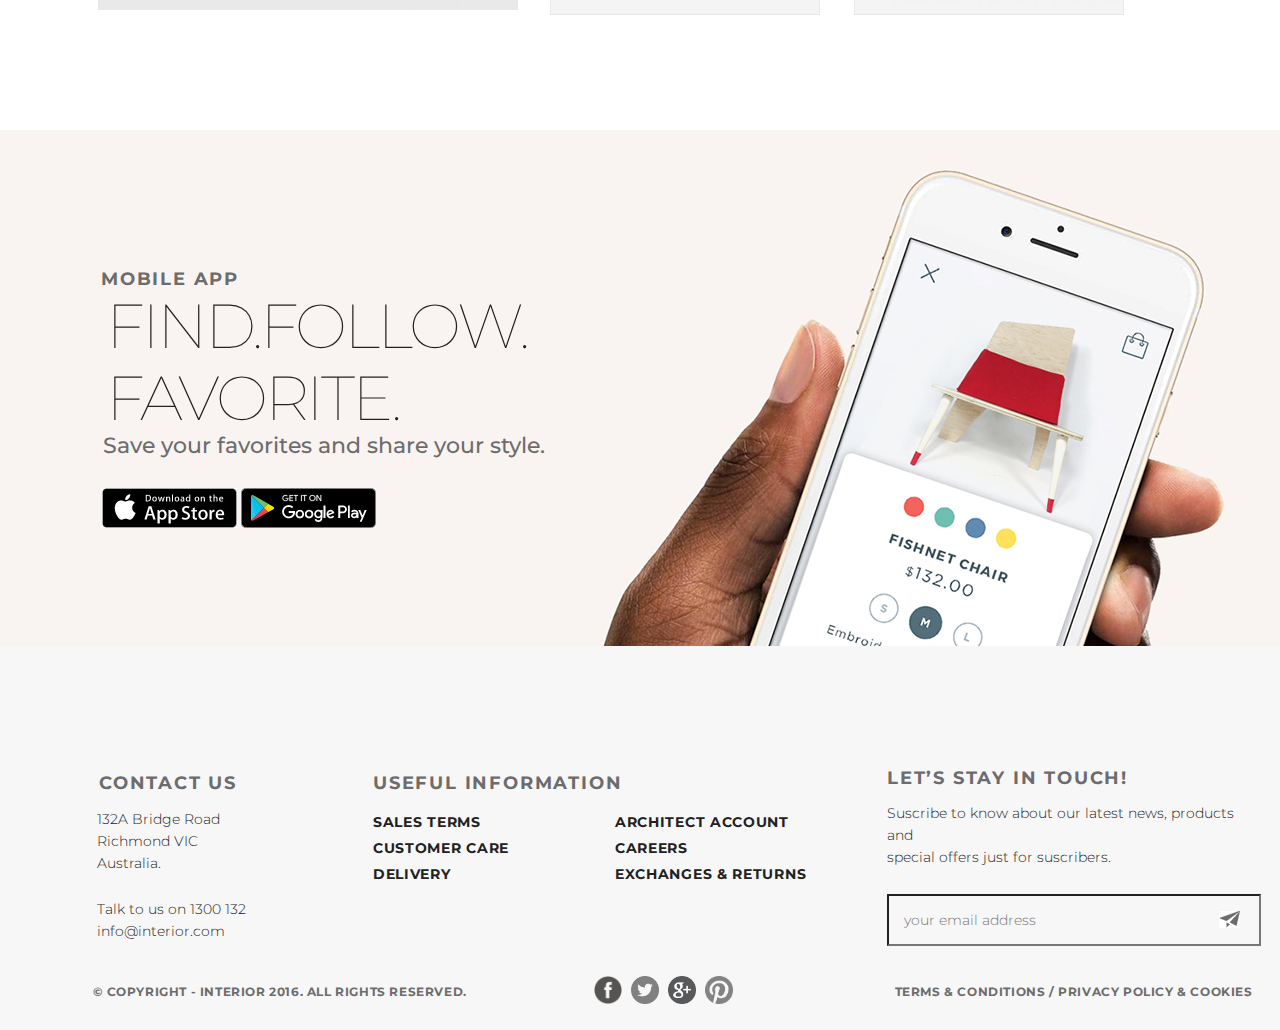
==== commit cf330ef2: "изменил рамку на 2 px" ====
--- a/first_version/index.html
+++ b/first_version/index.html
@@ -156,8 +156,8 @@
                 </div>
             </div>
             <div class="galerie__small">
-                <a href="" class="galerie__small_item"><img class="galerie__small_img" src="/img/product-2-sm.jpg" alt=""></a>
-                <a href="" class="galerie__small_item"><img class="galerie__small_img" src="/img/product-3-sm.jpg" alt=""></a>
+                <a href="" class="galerie__small_item"><img class="galerie__small_img" src="img/product-2-sm.jpg" alt=""></a>
+                <a href="" class="galerie__small_item"><img class="galerie__small_img" src="img/product-3-sm.jpg" alt=""></a>
                 <a href="" class="galerie__small_item"><img class="galerie__small_img" src="img/product-4-sm.jpg" alt=""></a>
                 <a href="" class="galerie__small_item"><img class="galerie__small_img" src="img/product-5-sm.jpg" alt=""></a>
 
--- a/first_version/css/style.css
+++ b/first_version/css/style.css
@@ -825,11 +825,11 @@
 }
 
 .trending__images_item img {
-    margin: 1px;
+    margin: 2px;
 }
 
 .trending__images_item img:hover {
-    border: 1px solid #333;
+    border: 2px solid #333;
     margin: 0;
 }
 
@@ -865,7 +865,7 @@
 
 
 input.icon {
-    background: url(/img/.jpg) no-repeat 330px 15px;
+    background: url(../img/.jpg) no-repeat 330px 15px;
     
     
     
@@ -888,11 +888,11 @@
 }
 
 .galerie__small_img {
-    border: 1px solid transparent;
+    border: 2px solid transparent;
 }
 
 .galerie__small_img:hover {
-    border: 1px solid #333;
+    border: 2px solid #333;
     
     
     
